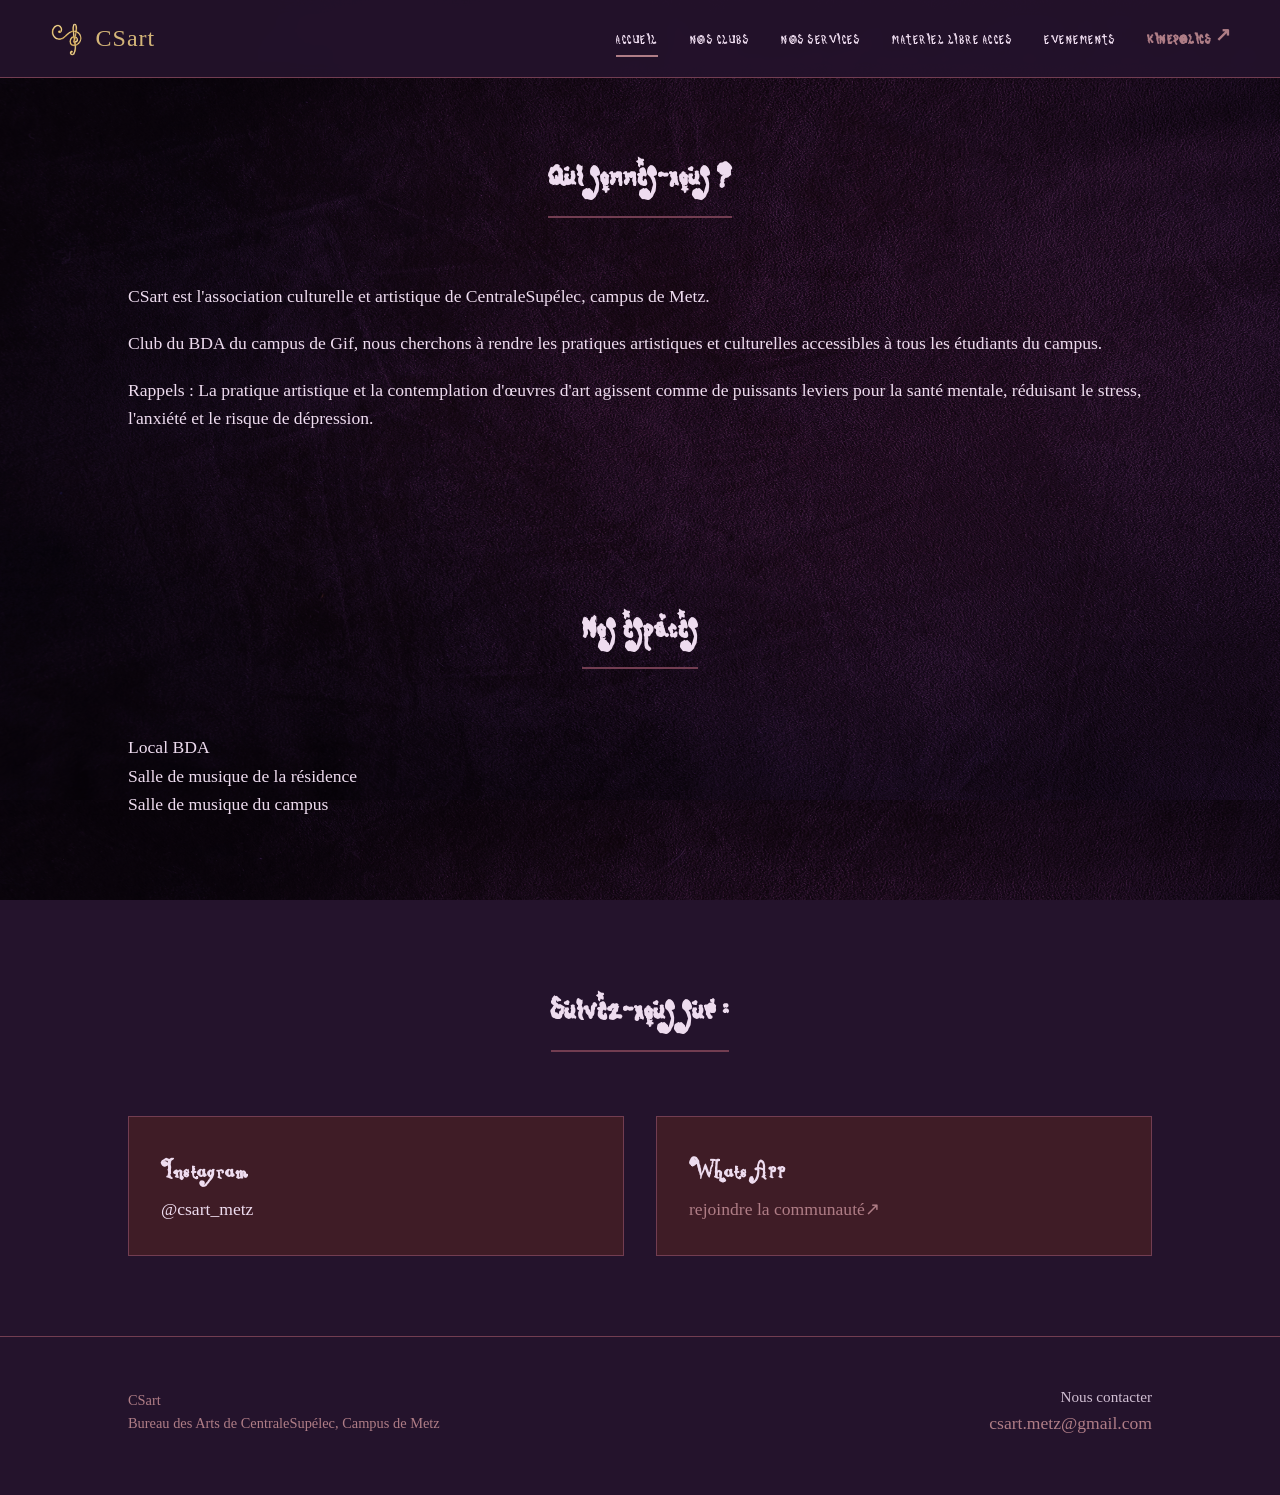
==== index.html @ eec6e402 "Refactor footer and update styles across multiple pages" ====
<!DOCTYPE html>
<html lang="fr">
<head>
  <meta charset="UTF-8">
  <meta name="viewport" content="width=device-width, initial-scale=1.0">
  <title>Accueil | CSart</title>
  <link rel="icon" type="image/png" href="images/circle_logo.png">
  <link rel="stylesheet" href="style.css">
  <link rel="preconnect" href="https://fonts.googleapis.com">
  <link rel="preconnect" href="https://fonts.gstatic.com" crossorigin>
  <link href="https://fonts.googleapis.com/css2?family=Almendra:ital,wght@0,400;0,700;1,400&family=Cinzel+Decorative:wght@400;700;900&family=Cormorant+Garamond:ital,wght@0,400;0,600;1,400&display=swap" rel="stylesheet">
</head>
<body>

  <!-- Canvas Étoiles Célestes -->
  <!-- <canvas id="star-canvas"></canvas> -->

  <!-- Navigation -->
  <header class="navbar">
    <div class="logo">
        <img src="images/logo.png" alt="Logo BDA" class="logo-img">
        <p class="logo-title">CSart</p>
    </div>
    <nav>
      <ul class="nav-links">
      <ul class="nav-links">
        <li><a href="index.html" class="active">Accueil</a></li>
        <li><a href="clubs.html">Nos clubs</a></li>
        <li><a href="services.html">Nos Services</a></li>
        <li><a href="materiel.html">Materiel Libre Acces</a></li>
        <li><a href="evenements.html">evenements</a></li>
        <li><a href="https://kinepolics.pages.dev" target="_blank" class="kinepolics-link">Kinepolics ↗</a></li>
      </ul>
    </nav>
    </nav>
  </header>

  <main>


    <!-- Présentation détaillée de l'association -->
    <section class="about-section">
        <div class="section-header">
            <h2>Qui sommes-nous ?</h2>
        </div>
        <div class="about-text">
            <p>CSart est l'association culturelle et artistique de CentraleSupélec, campus de Metz.</p>
            <p>Club du BDA du campus de Gif, nous cherchons à rendre les pratiques artistiques et culturelles accessibles à tous les étudiants du campus.</p>
            <p>Rappels : La pratique artistique et la contemplation d'œuvres d'art agissent comme de puissants leviers pour la santé mentale, réduisant le stress, l'anxiété et le risque de dépression.</p>
        </div>
      </div>
    </section>

    <section class="spaces-section">
      <div class="section-header">
        <h2>Nos espaces</h2>
      </div>
      <div class="spaces">
        <p> Local BDA</p>
        <p> Salle de musique de la résidence</p>
        <p> Salle de musique du campus</p>
      </div>
    </section>

    <section class="contact-section">
      <div class="section-header">
        <h2>Suivez-nous sur :</h2>
      </div>
      <div class="contact-grid">
        <article class="contact-card">
          <h3>Instagram</h3>
          <p>@csart_metz</p>
        </article>
        <article class="contact-card">
          <h3>WhatsApp</h3>
            <a href="https://chat.whatsapp.com/DS7VI4jq2wjBoUbw5WdCIS">rejoindre la communauté↗</a>
        </article>
      </div>
    </section>

  </main>

    <footer class="footer">
    <div class="footer-content">
        <div class="footer-brand">
            <p>CSart</p>
            <p>Bureau des Arts de CentraleSupélec, Campus de Metz</p>
        </div>
        <div class="footer-links">
            <span>Nous contacter</span>
            <a href="mailto:csart.metz@gmail.com" class="email">csart.metz@gmail.com</a>
        </div>
    </div>
    </footer>

  <script src="app.js"></script>
</body>
</html>
---- style.css ----
/* ==========================================================================
   STRICT PALETTE (COULEURS EXCLUSIVES DE LA PHOTO PROPOSÉE) :
   #24132C : Black List (Fond sombre nocturne)
   #3F1C26 : Enchantress (Prune / Bordeaux très sombre pour cartes)
   #723D51 : Bewitching (Prune moyen pour bordures & accents)
   #AF7D86 : Celine (Vieux rose pour textes secondaires & lignes)
   #EEDCEF : Faded Fuchsia (Rose clair / lavande pour textes & étoiles)
   #59438D : Harvest Night (Violet profond pour badges & effets)
   ========================================================================== */

:root {
  --bg-dark: #24132C;
  --bg-card: #3F1C26;
  --accent-plum: #723D51;
  --accent-rose: #AF7D86;
  --text-light: #EEDCEF;
  --accent-indigo: #59438D;
  --accent-gold: #d4b578;

  --font-title: 'Pretty', serif;
  --font-subtitle: 'Nemo', serif;
  --font-body: 'IM Fell English', Georgia, serif;
}

* {
  box-sizing: border-box;
  margin: 0;
  padding: 0;
}

/* ------------------------------------------------------------------------
   CURSEUR PERSONNALISÉ ACCENT-ROSE (#AF7D86)
   ------------------------------------------------------------------------ */

/* Curseur principal par défaut */
body, html {
  cursor: url("data:image/svg+xml,%3Csvg xmlns='http://www.w3.org/2000/svg' width='24' height='24' viewBox='0 0 24 24' fill='%23AF7D86'%3E%3Cpath d='M4.5 3.5L18 12l-6.5 2-2 6.5z' stroke='%2324132C' stroke-width='1'/%3E%3C/svg%3E") 0 0, auto;
}

/* Main de pointeur rose au survol */
a, button, input, select, .btn, .filter-btn, .modal-close, .eq-card {
  cursor: url("data:image/svg+xml,%3Csvg xmlns='http://www.w3.org/2000/svg' width='24' height='24' viewBox='0 0 24 24' fill='%23AF7D86'%3E%3Cpath d='M9 11.24V7.5a1.5 1.5 0 0 1 3 0v3.74c.22-.15.48-.24.76-.24 1.11 0 1.5.89 1.5 2v.26c.22-.15.48-.26.76-.26 1.11 0 1.5.89 1.5 2V16.5c0 3.04-2.46 5.5-5.52 5.5H10.5C7.46 22 5 19.54 5 16.5v-3.8c0-.6.4-1.1 1-1.2.65-.11 1.25.26 1.45.87l1.55 4.63V11.24z' stroke='%2324132C' stroke-width='0.8'/%3E%3C/svg%3E") 6 0, pointer !important;
}

html {
  scroll-behavior: smooth;
}

body {
  background-color: var(--bg-dark);
  background-image: 
    radial-gradient(circle at 50% 20%, rgba(114, 61, 81, 0.3) 30%, rgba(36, 19, 44, 0.3) 60%),
    url('images/velvet.jpg');
  background-repeat: repeat;
  background-size: 1600px 800px; /* Évite un grain trop gros */
  background-attachment: fixed;
  background-blend-mode: soft-light;
  color: var(--text-light);
  font-family: var(--font-body);
  font-size: 1.1rem;
  line-height: 1.6;
  position: relative;
  overflow-x: hidden;
}


/* 1. Déclaration de votre police locale .ttf */
@font-face {
  font-family: 'Nemo';
  src: url('./fonts/Nemo.ttf') format('truetype');
  font-weight: normal;
  font-style: normal;
}

@font-face {
  font-family: 'Angelica';
  src: url('./fonts/angelica.ttf') format('truetype');
  font-weight: normal;
  font-style: normal;
}

@font-face {
  font-family: 'Pretty';
  src: url('./fonts/poti.ttf') format('truetype');
  font-weight: normal;
  font-style: normal;
}

/* Taille logo dans bordure en-tête */
.logo {
  display: flex;
  align-items: center;
  gap: 0.6rem;
  font-size: 1.8rem;
}

.logo-img {
  height: 38px; /* Ajustez cette valeur si vous souhaitez un logo plus grand ou plus petit */
  width: auto;
  object-fit: contain;
  vertical-align: middle;
}

.logo-title {
  font-family: var(--font-body); /* ou 'Cinzel Decorative', 'Grenze Gotisch', sans-serif, etc. */
  color: var(--accent-gold);      /* ou #AF7D86, #EEDCEF, #FFC0CB, etc. */
  font-size: 1.5rem;   /* Taille du texte */
  letter-spacing: 1px; /* Espacement des lettres */
}

/* Canvas Arrière-plan */
#star-canvas {
  position: fixed;
  top: 0;
  left: 0;
  width: 100vw;
  height: 100vh;
  pointer-events: none;
  z-index: 0;
}

/* Typographie Gothique */
h1, h2 {
  font-family: var(--font-title);
  color: var(--text-light);
  letter-spacing: 1px;
  font-weight: 700;
}

h3, h4 {
  font-family: var(--font-subtitle);
  color: var(--text-light);
  letter-spacing: 2px;
  font-weight: 700;
}

h1 { font-size: 3.8rem; line-height: 1.1; }
h2 { font-size: 2.8rem; margin-bottom: 0.5rem; text-align: center; }
h3 { font-size: 1.8rem; }

a {
  color: var(--text-light);
  text-decoration: none;
  transition: all 0.3s ease;
}

/* Barre de Navigation */
.navbar {
  position: fixed;
  top: 0;
  width: 100%;
  display: flex;
  justify-content: space-between;
  align-items: center;
  padding: 1.2rem 3rem;
  background-color: rgba(36, 19, 44, 0.92);
  border-bottom: 1px solid var(--accent-plum);
  backdrop-filter: blur(8px);
  z-index: 100;
}

.logo {
  font-family: var(--font-title);
  font-size: 2rem;
  color: var(--text-light);
}

.logo span {
  color: var(--accent-rose);
}

.cross-icon {
  font-size: 1.5rem;
  margin-right: 0.3rem;
  color: var(--accent-rose);
}

.nav-links {
  display: flex;
  list-style: none;
  gap: 2rem;
}

.nav-links a {
  font-family: var(--font-title);
  font-size: 1.2rem;
  text-transform: uppercase;
  letter-spacing: 1.5px;
  padding: 0.3rem 0;
  border-bottom: 2px solid transparent;
}

.nav-links a:hover,
.nav-links a.active {
  border-bottom: 2px solid var(--accent-rose);
  color: var(--text-light);
}

.kinepolics-link {
  color: var(--accent-rose) !important;
  font-weight: bold;
}

/* Sections Globales */
main {
  position: relative;
  z-index: 1;
  padding-top: 5rem;
}

section {
  padding: 5rem 10%;
}

/* Remplacez h2 par votre balise (h1, p, span, etc.) */
section h2 {
  display: inline-block; /* ou width: fit-content; */
  border-bottom: 2px solid rgba(114, 61, 81, 1);
}

.section-header {
  text-align: center;
  margin-bottom: 3.5rem;
}

.section-header p {
  color: var(--accent-rose);
  font-style: italic;
}

.gothic-divider {
  color: var(--accent-plum);
  font-size: 1.4rem;
  margin-top: 0.5rem;
}

.gothic-badge {
  display: inline-block;
  background-color: var(--accent-indigo);
  color: var(--text-light);
  font-family: var(--font-title);
  font-size: 0.9rem;
  padding: 0.3rem 1rem;
  border: 1px solid var(--accent-rose);
  letter-spacing: 2px;
  margin-bottom: 1rem;
}

/* Buttons */
.btn {
  display: inline-block;
  font-family: var(--font-title);
  font-size: 1.2rem;
  padding: 0.8rem 1.8rem;
  border: 1px solid var(--accent-rose);
  background-color: var(--bg-card);
  color: var(--text-light);
  cursor: pointer;
  transition: all 0.3s ease;
  text-align: center;
}

.btn-primary {
  background-color: var(--accent-plum);
  border-color: var(--accent-rose);
}

.btn-primary:hover {
  background-color: var(--accent-indigo);
  border-color: var(--text-light);
  transform: translateY(-2px);
}

.btn-secondary {
  background-color: transparent;
}

.btn-secondary:hover {
  background-color: var(--accent-plum);
}

.btn-sm {
  padding: 0.4rem 1rem;
  font-size: 1rem;
}

.full-width {
  width: 100%;
}

/* Hero Section */
.hero-section {
  display: grid;
  grid-template-columns: 1fr 1fr;
  gap: 3rem;
  align-items: center;
  min-height: 85vh;
}

.hero-content .subtitle {
  margin: 1.5rem 0 2rem 0;
  font-size: 1.3rem;
  color: var(--accent-rose);
}

.hero-actions {
  display: flex;
  gap: 1.5rem;
}

.hero-gallery {
  display: grid;
  grid-template-columns: repeat(2, 1fr);
  gap: 1rem;
}

.gallery-card {
  position: relative;
  border: 1px solid var(--accent-plum);
  background: var(--bg-card);
  overflow: hidden;
}

.gallery-card.featured {
  grid-column: span 2;
}

.gallery-card img {
  width: 100%;
  height: 220px;
  object-fit: cover;
  opacity: 0.75;
  filter: grayscale(40%) contrast(110%);
  transition: all 0.5s ease;
}

.gallery-card:hover img {
  opacity: 0.95;
  filter: grayscale(0%);
  transform: scale(1.03);
}

.card-caption {
  position: absolute;
  bottom: 0;
  left: 0;
  width: 100%;
  padding: 0.5rem 1rem;
  background: rgba(36, 19, 44, 0.85);
  font-family: var(--font-title);
  border-top: 1px solid var(--accent-plum);
}

/* About Section */
/* Organisation en 2 colonnes : Galerie à gauche, Texte à droite */
.about-section {
  padding: 4rem 10%;
}

.about-grid {
  display: grid;
  grid-template-columns: 1fr 1fr; /* Deux colonnes d'égale largeur */
  gap: 3rem;
  align-items: center;
}

/* Style de la partie texte (à droite) */
.about-text h2 {
  text-align: left; /* Alignement du titre à gauche dans sa colonne */
  font-family: var(--font-title);
  font-size: 2.4rem;
  color: var(--text-light);
  margin-bottom: 1.5rem;
}

.about-text p {
  margin-bottom: 1.2rem;
  font-size: 1.1rem;
  line-height: 1.6;
}


/* Services Grid */
.contact-grid {
  display: grid;
  grid-template-columns: repeat(auto-fit, minmax(240px, 1fr));
  gap: 2rem;
}

.contact-card {
  background-color: var(--bg-card);
  border: 1px solid var(--accent-plum);
  padding: 2rem;
  transition: transform 0.3s ease, border-color 0.3s ease;
}

.contact-card:hover {
  transform: translateY(-5px);
  border-color: var(--accent-rose);
}

.card-icon {
  font-size: 2rem;
  color: var(--accent-rose);
  margin-bottom: 1rem;
}

/* Style par défaut du lien */
.contact-card a {
  color: var(--accent-rose); /* Nuance de rose (remplaçable par votre variable, ex: var(--rose)) */
  text-decoration: none;
  font-weight: 500;
  transition: color 0.2s ease;
}

/* Surlignage (souligné) au survol */
.contact-card a:hover {
  text-decoration: underline;
  text-underline-offset: 4px; /* Décolle légèrement la ligne du texte */
}

/* Events Section */
.events-list {
  display: flex;
  flex-direction: column;
  gap: 1.5rem;
}

.event-item {
  display: flex;
  align-items: center;
  background-color: var(--bg-card);
  border: 1px solid var(--accent-plum);
  padding: 1.5rem;
  gap: 2rem;
}

.event-date {
  display: flex;
  flex-direction: column;
  align-items: center;
  justify-content: center;
  background-color: var(--accent-plum);
  border: 1px solid var(--accent-rose);
  width: fit-content ;
  padding-inline: 5px;
  height: 70px;
  flex-shrink: 0;
}

.event-date .frequency {
  font-family: var(--font-title);
  font-size: 1.8rem;
  line-height: 1;
}


.event-details {
  flex-grow: 1;
}

.event-tag {
  font-size: 0.8rem;
  text-transform: uppercase;
  color: var(--accent-rose);
  letter-spacing: 1px;
}

/* Kinepolics Banner */
.kinepolics-banner {
  background-color: var(--bg-card);
  text-align: center;
  padding: 4rem 10%;
}

.banner-border {
  border: 2px dashed var(--accent-rose);
  padding: 3rem;
}

.banner-border p {
  max-width: 650px;
  margin: 1.5rem auto;
  color: var(--accent-rose);
}



.equipment-grid {
  display: grid;
  grid-template-columns: repeat(auto-fill, minmax(280px, 1fr));
  gap: 2rem;
}

.eq-card {
  background-color: var(--bg-card);
  border: 1px solid var(--accent-plum);
  padding: 1.5rem;
  display: flex;
  flex-direction: column;
  justify-content: space-between;
}

.eq-status {
  font-size: 0.8rem;
  text-transform: uppercase;
  margin-bottom: 0.8rem;
  font-weight: bold;
}

.status-available { color: var(--text-light); }
.status-busy { color: var(--accent-rose); }

.eq-card p {
  font-size: 0.95rem;
  margin: 0.8rem 0 1.5rem 0;
}

/* Footer */
.footer {
  background-color: var(--bg-dark);
  border-top: 1px solid var(--accent-plum);
  padding: 3rem 10% 1.5rem 10%;
  position: relative;
  z-index: 1;
}

.footer-content {
  display: flex;
  justify-content: space-between;
  align-items: center;
  margin-bottom: 2rem;
}

.footer-brand {
  font-family: var(--font-title);
  font-size: 1.5rem;
}

.footer-brand p {
  font-family: var(--font-body);
  font-size: 0.9rem;
  color: var(--accent-rose);
}

/* Alignement en colonne pour créer le saut de ligne */
.footer-links {
  display: flex;
  flex-direction: column; /* Force le saut de ligne */
  align-items: flex-end;   /* Aligne à droite (changez en flex-start si vous préférez à gauche) */
  gap: 0.01rem;
}

.footer-links span {
  color: var(--text-light);
  opacity: 0.85;
  font-size: 0.95rem;
}

/* Style de l'adresse email et préparation de l'animation */
.footer-links a.email {
  color: var(--accent-rose);
  text-decoration: none; /* Désactive le soulignement HTML natif */
  position: relative;
  padding-bottom: 2px;
  transition: color 0.3s ease;
}

/* Ligne de souslignage animée (cachée par défaut) */
.footer-links a.email::after {
  content: '';
  position: absolute;
  width: 100%;
  height: 2px;
  bottom: 0;
  left: 0;
  background-color: var(--accent-rose);
  transform: scaleX(0);
  transform-origin: bottom right;
  transition: transform 0.3s ease-in-out, background-color 0.3s ease;
}

/* Animation au survol */
.footer-links a.email:hover {
  color: var(--text-light);
}

.footer-links a.email:hover::after {
  transform: scaleX(1);
  transform-origin: bottom left;
  background-color: var(--text-light);
}

.footer-bottom {
  text-align: center;
  font-size: 0.85rem;
  color: var(--accent-rose);
  border-top: 1px solid rgba(114, 61, 81, 0.3);
  padding-top: 1rem;
}

/* Modale */
.modal {
  display: none;
  position: fixed;
  top: 0;
  left: 0;
  width: 100vw;
  height: 100vh;
  background-color: rgba(36, 19, 44, 0.9);
  z-index: 1000;
  justify-content: center;
  align-items: center;
}

.modal-content {
  background-color: var(--bg-card);
  border: 1px solid var(--accent-rose);
  padding: 2.5rem;
  width: 90%;
  max-width: 480px;
  position: relative;
}

.modal-close {
  position: absolute;
  top: 1rem;
  right: 1.5rem;
  font-size: 2rem;
  color: var(--accent-rose);
  cursor: pointer;
}

.form-group {
  margin-bottom: 1.2rem;
  margin-top: 1rem;
}

.form-group label {
  display: block;
  font-family: var(--font-title);
  margin-bottom: 0.3rem;
}

.form-group input {
  width: 100%;
  padding: 0.8rem;
  background-color: var(--bg-dark);
  border: 1px solid var(--accent-plum);
  color: var(--text-light);
  font-family: var(--font-body);
}

.form-group input:focus {
  outline: none;
  border-color: var(--accent-rose);
}

/* Responsive */
@media (max-width: 850px) {
  .hero-section {
    grid-template-columns: 1fr;
    text-align: center;
  }
  .hero-actions {
    justify-content: center;
  }
  .about-grid {
    grid-template-columns: 1fr;
  }
  .navbar {
    padding: 1rem;
  }
  .nav-links {
    gap: 0.8rem;
  }
}
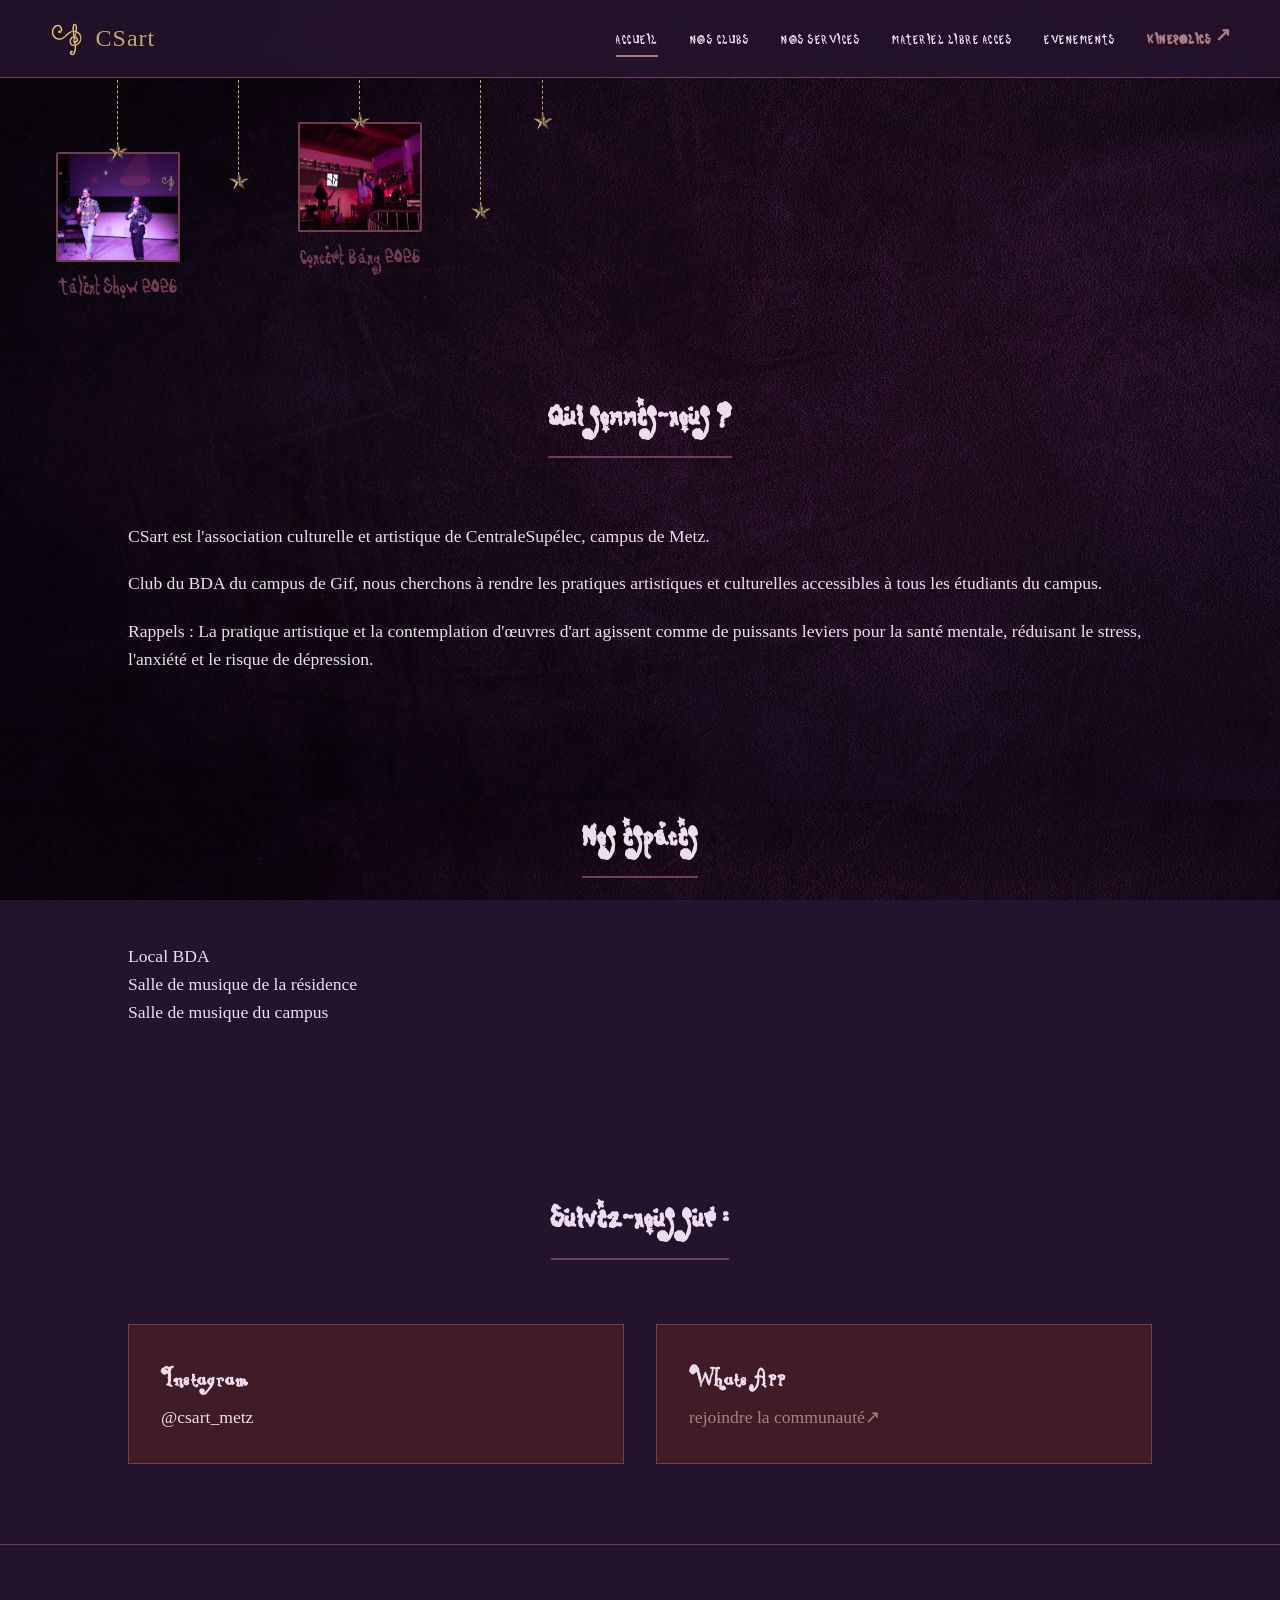
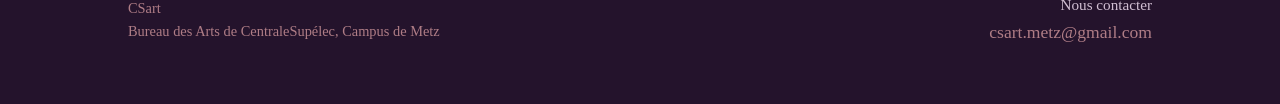
==== commit bd66df23: "Add photo gallery functionality with album support" ====
--- a/index.html
+++ b/index.html
@@ -11,9 +11,6 @@
   <link href="https://fonts.googleapis.com/css2?family=Almendra:ital,wght@0,400;0,700;1,400&family=Cinzel+Decorative:wght@400;700;900&family=Cormorant+Garamond:ital,wght@0,400;0,600;1,400&display=swap" rel="stylesheet">
 </head>
 <body>
-
-  <!-- Canvas Étoiles Célestes -->
-  <!-- <canvas id="star-canvas"></canvas> -->
 
   <!-- Navigation -->
   <header class="navbar">
@@ -36,6 +33,52 @@
   </header>
 
   <main>
+
+    <!-- Section Guirlande Photo -->
+    <section class="photo-garland-section">
+    <div class="garland-container">
+        
+        <!-- Album 1 -->
+        <div class="garland-item album-item height-md" data-album="album1">
+        <div class="garland-line"></div>
+        <img src="./images/star.png" alt="Étoile" class="garland-star">
+        <div class="photo-frame">
+            <img src="galerie-photo/talent-show-2026/78.jpg" alt="Talent Show 2026">
+            <p class="album-title">Talent Show 2026</p>
+        </div>
+        </div>
+
+        <!-- Tiret décoratif (Étoile seule) -->
+        <div class="garland-item deco-item height-lg">
+        <div class="garland-line"></div>
+        <img src="images/star.png" alt="Étoile" class="garland-star">
+        </div>
+
+        <!-- Album 2 -->
+        <div class="garland-item album-item height-sm" data-album="album2">
+        <div class="garland-line"></div>
+        <img src="images/star.png" alt="Étoile" class="garland-star">
+        <div class="photo-frame">
+            <img src="galerie-photo/concert-bang-2026/1.jpg" alt="concert bang 2026">
+            <p class="album-title">Concert Bang 2026</p>
+        </div>
+        </div>
+
+        <!-- Tiret décoratif (Étoile seule) -->
+        <div class="garland-item deco-item height-xl">
+        <div class="garland-line"></div>
+        <img src="images/star.png" alt="Étoile" class="garland-star">
+        </div>
+
+
+        <!-- Tiret décoratif (Étoile seule) -->
+        <div class="garland-item deco-item height-sm">
+        <div class="garland-line"></div>
+        <img src="images/star.png" alt="Étoile" class="garland-star">
+        </div>
+
+    </div>
+    </section>
 
 
     <!-- Présentation détaillée de l'association -->
@@ -93,6 +136,27 @@
     </div>
     </footer>
 
+    <div class="gallery-modal" id="gallery-modal">
+        <div class="gallery-modal-content">
+            <span class="gallery-modal-close" id="gallery-modal-close">&times;</span>
+            <h3 id="gallery-modal-title">Titre de l'album</h3>
+            
+            <div class="lightbox-viewer">
+            <button class="lightbox-btn" id="lightbox-prev">❮</button>
+            <div class="lightbox-image-container">
+                <img id="lightbox-current-img" src="" alt="Photo d'album">
+            </div>
+            <button class="lightbox-btn" id="lightbox-next">❯</button>
+            </div>
+
+            <div class="lightbox-footer">
+            <span class="lightbox-counter" id="lightbox-counter">1 / 1</span>
+            <div class="lightbox-thumbnails" id="lightbox-thumbnails"></div>
+            </div>
+        </div>
+    </div>
+
   <script src="app.js"></script>
+  <script src="photos.js"></script>
 </body>
 </html>
--- a/style.css
+++ b/style.css
@@ -15,7 +15,7 @@
   --accent-rose: #AF7D86;
   --text-light: #EEDCEF;
   --accent-indigo: #59438D;
-  --accent-gold: #d4b578;
+  --accent-gold: #c0a671;
 
   --font-title: 'Pretty', serif;
   --font-subtitle: 'Nemo', serif;
@@ -288,6 +288,252 @@
   width: 100%;
 }
 
+/* ------------------------------------------------------------------------
+   SECTION GUIRLANDE PHOTO
+   ------------------------------------------------------------------------ */
+.photo-garland-section {
+  width: 100%;
+  padding: 0 0 0.5rem 0;
+  overflow: hidden;
+}
+
+/* Conteneur à défilement horizontal */
+.garland-container {
+  display: flex;
+  align-items: flex-start;
+  gap: 2.5rem;
+  padding: 0 3rem 1.5rem 3rem;
+  overflow-x: auto;
+  scroll-behavior: smooth;
+  scrollbar-width: thin;
+  scrollbar-color: var(--accent-rose) transparent;
+}
+
+.garland-container::-webkit-scrollbar {
+  height: 6px;
+}
+
+.garland-container::-webkit-scrollbar-thumb {
+  background-color: var(--accent-rose);
+  border-radius: 10px;
+}
+
+/* Éléments de la guirlande */
+.garland-item {
+  display: flex;
+  flex-direction: column;
+  align-items: center;
+  flex-shrink: 0;
+  position: relative;
+}
+
+/* Tiret vertical doré */
+.garland-line {
+  width: 2px;
+  border-left: 1px dashed var(--accent-gold);
+}
+
+/* Variances de longueurs de tirets */
+.height-sm .garland-line { height: 35px; }
+.height-md .garland-line { height: 65px; }
+.height-lg .garland-line { height: 95px; }
+.height-xl .garland-line { height: 125px; }
+
+/* Étoile d'accroche */
+.garland-star {
+  width: 22px;
+  height: 22px;
+  object-fit: contain;
+  margin-top: -5px;
+  margin-bottom: -18px;
+  z-index: 2;
+}
+
+/* Cadre photo album accroché */
+.album-item {
+  cursor: pointer;
+  transition: transform 0.3s ease;
+}
+
+.album-item:hover {
+  transform: translateY(4px) rotate(-1deg);
+}
+
+.photo-frame {
+  background-color: transparent;
+  padding: 8px 8px 12px 8px;
+  border-radius: 4px;
+  text-align: center;
+  width: 140px;
+}
+
+.photo-frame img {
+  width: 100%;
+  height: 110px;
+  border: 2px solid var(--accent-plum);
+  object-fit: cover;
+  border-radius: 2px;
+  display: block;
+}
+
+/* Titre flottant sous la photo */
+.album-title {
+  font-family: var(--font-title);
+  font-size: 2rem;
+  color: var(--accent-plum);
+  margin-top: 8px;
+  white-space: normal;
+  line-height: 1.2;
+}
+
+/* ------------------------------------------------------------------------
+   POPUP MODALE DE L'ALBUM PHOTO
+   ------------------------------------------------------------------------ */
+.gallery-modal {
+  display: none;
+  position: fixed;
+  top: 0;
+  left: 0;
+  width: 100vw;
+  height: 100vh;
+  background-color: rgba(20, 10, 25, 0.92);
+  backdrop-filter: blur(6px);
+  z-index: 10000;
+  justify-content: center;
+  align-items: center;
+}
+/* ------------------------------------------------------------------------
+   VISIONNEUSE LIGHTBOX (AJUSTEMENT DES PHOTOS & FLÈCHES)
+   ------------------------------------------------------------------------ */
+
+/* Conteneur principal de la popup */
+.gallery-modal-content {
+  display: flex;
+  flex-direction: column;
+  align-items: center;
+  max-width: 900px;
+  width: 90%;
+  max-height: 90vh;
+  padding: 1.5rem 2rem;
+  overflow: hidden;
+}
+
+/* Zone centrale avec les flèches sur les côtés */
+.lightbox-viewer {
+  display: flex;
+  align-items: center;
+  justify-content: space-between;
+  width: 100%;
+  gap: 1rem;
+  margin: 1rem 0;
+  position: relative;
+}
+
+/* Conteneur de l'image principale */
+.lightbox-image-container {
+  flex-grow: 1;
+  display: flex;
+  justify-content: center;
+  align-items: center;
+  max-height: 55vh; /* Empêche l'image de sortir de l'écran */
+  width: 100%;
+  overflow: hidden;
+}
+
+.lightbox-image-container img {
+  max-width: 100%;
+  max-height: 55vh;
+  object-fit: contain; /* Redimensionne proprement la photo sans la déformer */
+  border-radius: 8px;
+  border: 1px solid var(--accent-gold);
+  box-shadow: 0 4px 20px rgba(0, 0, 0, 0.6);
+  transition: opacity 0.2s ease;
+}
+
+/* Boutons Flèches Suivant / Précédent (sans fond ni cercles) */
+.lightbox-btn {
+  background: transparent;
+  border: none;
+  color: var(--accent-gold);
+  font-size: 2.4rem; /* Flèche plus grande et bien visible */
+  cursor: pointer;
+  display: flex;
+  align-items: center;
+  justify-content: center;
+  transition: transform 0.3s ease, color 0.3s ease;
+  flex-shrink: 0;
+  user-select: none;
+  box-shadow: none;
+  padding: 0 0.5rem;
+}
+
+.lightbox-btn:hover {
+  background: transparent;
+  color: var(--text-light); /* Change de couleur au survol */
+  transform: scale(1.25);   /* Effet d'agrandissement fluide */
+  box-shadow: none;
+}
+
+/* Bouton Croix de fermeture */
+.gallery-modal-close {
+  position: absolute;
+  top: 1rem;
+  right: 1.5rem;
+  font-size: 2.2rem;
+  color: var(--accent-rose);
+  cursor: pointer;
+  transition: color 0.3s ease;
+}
+
+.gallery-modal-close:hover {
+  color: var(--accent-gold);
+}
+
+/* Pied de page : Compteur & Miniatures */
+.lightbox-footer {
+  display: flex;
+  flex-direction: column;
+  align-items: center;
+  gap: 0.6rem;
+  width: 100%;
+}
+
+.lightbox-counter {
+  font-family: var(--font-title);
+  color: var(--accent-rose);
+  font-size: 1.1rem;
+  letter-spacing: 1px;
+}
+
+/* Bandeau horizontal de miniatures défilables */
+.lightbox-thumbnails {
+  display: flex;
+  gap: 0.5rem;
+  overflow-x: auto;
+  max-width: 100%;
+  padding: 0.4rem 0.2rem;
+  scrollbar-width: thin;
+  scrollbar-color: var(--accent-rose) transparent;
+}
+
+.lightbox-thumbnails img {
+  width: 52px;
+  height: 52px;
+  object-fit: cover;
+  border-radius: 4px;
+  opacity: 0.4;
+  cursor: pointer;
+  border: 1px solid transparent;
+  transition: all 0.2s ease;
+}
+
+.lightbox-thumbnails img.active,
+.lightbox-thumbnails img:hover {
+  opacity: 1;
+  border-color: var(--accent-gold);
+  transform: scale(1.08);
+}
+
 /* Hero Section */
 .hero-section {
   display: grid;
@@ -354,7 +600,7 @@
 /* About Section */
 /* Organisation en 2 colonnes : Galerie à gauche, Texte à droite */
 .about-section {
-  padding: 4rem 10%;
+  padding: 2rem 10%;
 }
 
 .about-grid {
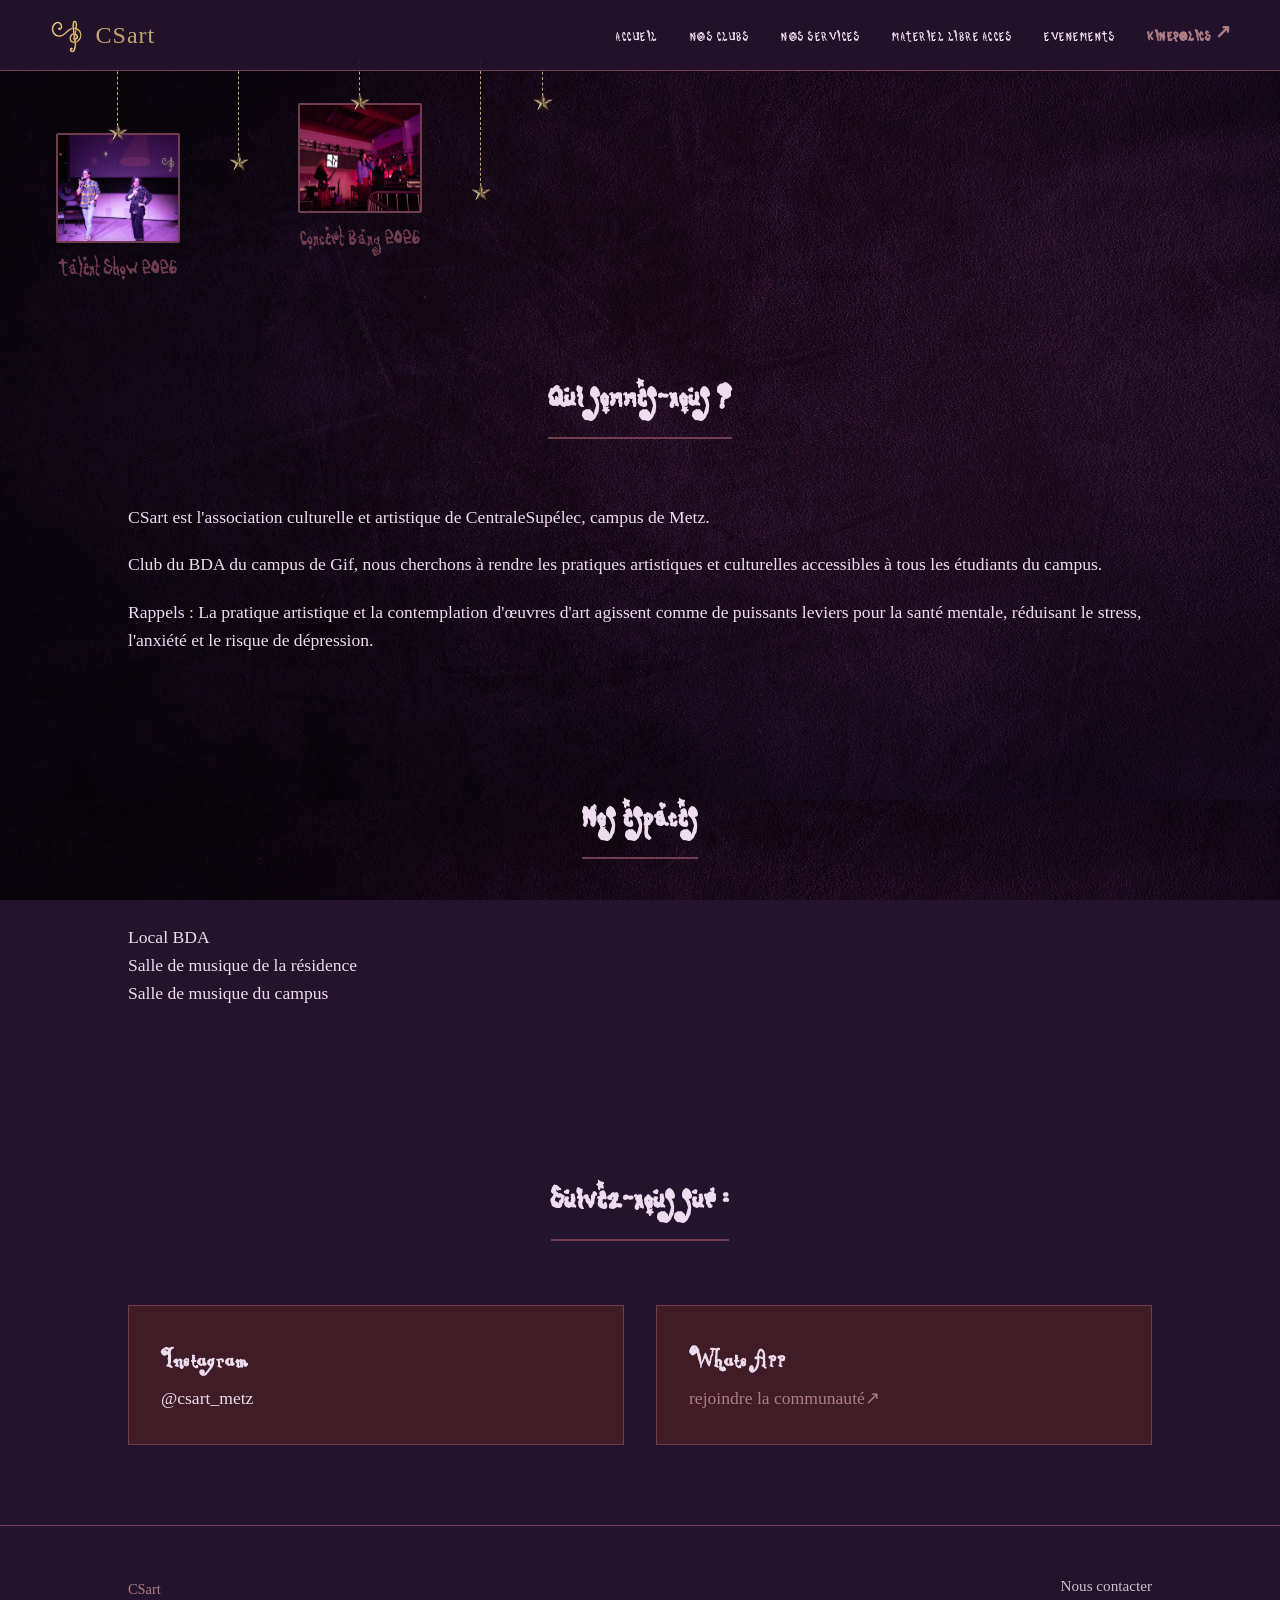
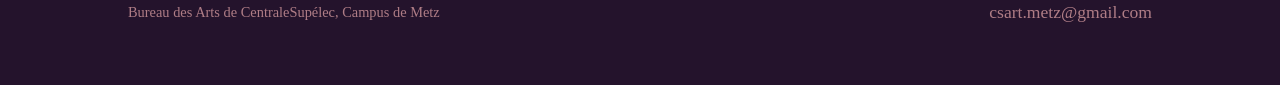
==== commit d0217d16: "Implement mobile burger menu and responsive navigation styles" ====
--- a/index.html
+++ b/index.html
@@ -12,25 +12,31 @@
 </head>
 <body>
 
-  <!-- Navigation -->
-  <header class="navbar">
-    <div class="logo">
-        <img src="images/logo.png" alt="Logo BDA" class="logo-img">
-        <p class="logo-title">CSart</p>
-    </div>
-    <nav>
-      <ul class="nav-links">
-      <ul class="nav-links">
-        <li><a href="index.html" class="active">Accueil</a></li>
-        <li><a href="clubs.html">Nos clubs</a></li>
-        <li><a href="services.html">Nos Services</a></li>
-        <li><a href="materiel.html">Materiel Libre Acces</a></li>
-        <li><a href="evenements.html">evenements</a></li>
-        <li><a href="https://kinepolics.pages.dev" target="_blank" class="kinepolics-link">Kinepolics ↗</a></li>
-      </ul>
-    </nav>
-    </nav>
-  </header>
+<header class="navbar">
+  <div class="logo">
+    <img src="images/logo.png" alt="Logo BDA" class="logo-img">
+    <p class="logo-title">CSart</p>
+  </div>
+
+  <!-- Bouton Burger Mobile -->
+  <button class="burger-menu" id="burger-menu" aria-label="Menu de navigation">
+    <span class="bar"></span>
+    <span class="bar"></span>
+    <span class="bar"></span>
+  </button>
+
+  <!-- Tiroir de Navigation -->
+  <nav class="nav-container" id="nav-container">
+    <ul class="nav-links">
+      <li><a href="index.html">Accueil</a></li>
+      <li><a href="clubs.html">Nos clubs</a></li>
+      <li><a href="services.html">Nos Services</a></li>
+      <li><a href="materiel.html">Materiel Libre Acces</a></li>
+      <li><a href="evenements.html">evenements</a></li>
+      <li><a href="https://kinepolics.pages.dev" target="_blank" class="kinepolics-link">Kinepolics ↗</a></li>
+    </ul>
+  </nav>
+</header>
 
   <main>
 
--- a/style.css
+++ b/style.css
@@ -143,20 +143,99 @@
   text-decoration: none;
   transition: all 0.3s ease;
 }
-
-/* Barre de Navigation */
+/* ==========================================================================
+   MENU BURGER & RESPONSIVE MOBILE
+   ========================================================================== */
 .navbar {
   position: fixed;
   top: 0;
+  left: 0;
   width: 100%;
   display: flex;
   justify-content: space-between;
   align-items: center;
-  padding: 1.2rem 3rem;
-  background-color: rgba(36, 19, 44, 0.92);
+  padding: 1rem 3rem;
+  background-color: rgba(36, 19, 44, 0.94);
   border-bottom: 1px solid var(--accent-plum);
-  backdrop-filter: blur(8px);
-  z-index: 100;
+  z-index: 1000;
+}
+
+/* Bouton burger masqué par défaut sur ordinateur */
+.burger-menu {
+  display: none;
+  background: transparent;
+  border: none;
+  cursor: pointer;
+  flex-direction: column;
+  gap: 5px;
+  padding: 0.5rem;
+  z-index: 1001;
+}
+
+.burger-menu .bar {
+  width: 26px;
+  height: 2px;
+  background-color: var(--accent-rose);
+  border-radius: 2px;
+  transition: all 0.3s ease;
+}
+
+/* Animation des barres en croix (X) lors de l'ouverture */
+.burger-menu.active .bar:nth-child(1) {
+  transform: translateY(7px) rotate(45deg);
+}
+
+.burger-menu.active .bar:nth-child(2) {
+  opacity: 0;
+}
+
+.burger-menu.active .bar:nth-child(3) {
+  transform: translateY(-7px) rotate(-45deg);
+}
+
+/* Styles appliqués uniquement sur écrans téléphones et tablettes */
+@media (max-width: 850px) {
+  .navbar {
+    padding: 0.8rem 1.5rem;
+  }
+
+  .burger-menu {
+    display: flex; /* Affiche le bouton burger uniquement sur petit écran */
+  }
+
+  /* Panneau latéral coulissant */
+  .nav-container {
+    position: fixed;
+    top: 0;
+    right: -100%; /* Masqué hors écran à droite par défaut */
+    width: 75%;
+    max-width: 280px;
+    height: 100vh;
+    background-color: rgba(36, 19, 44, 0.98);
+    border-left: 1px solid var(--accent-plum);
+    box-shadow: -10px 0 25px rgba(0, 0, 0, 0.8);
+    padding: 6rem 2rem 2rem 2rem;
+    transition: right 0.4s cubic-bezier(0.4, 0, 0.2, 1);
+    z-index: 1000;
+  }
+
+  /* Classe ajoutée par JS pour faire glisser le menu sur l'écran */
+  .nav-container.open {
+    right: 0;
+  }
+
+  .nav-links {
+    flex-direction: column;
+    align-items: flex-start;
+    gap: 1.6rem;
+  }
+
+  .nav-links a {
+    font-size: 1.2rem;
+    display: block;
+    width: 100%;
+    padding: 0.4rem 0;
+  }
 }
 
 .logo {
@@ -294,6 +373,7 @@
 .photo-garland-section {
   width: 100%;
   padding: 0 0 0.5rem 0;
+  margin-top: -1.2rem;
   overflow: hidden;
 }
 
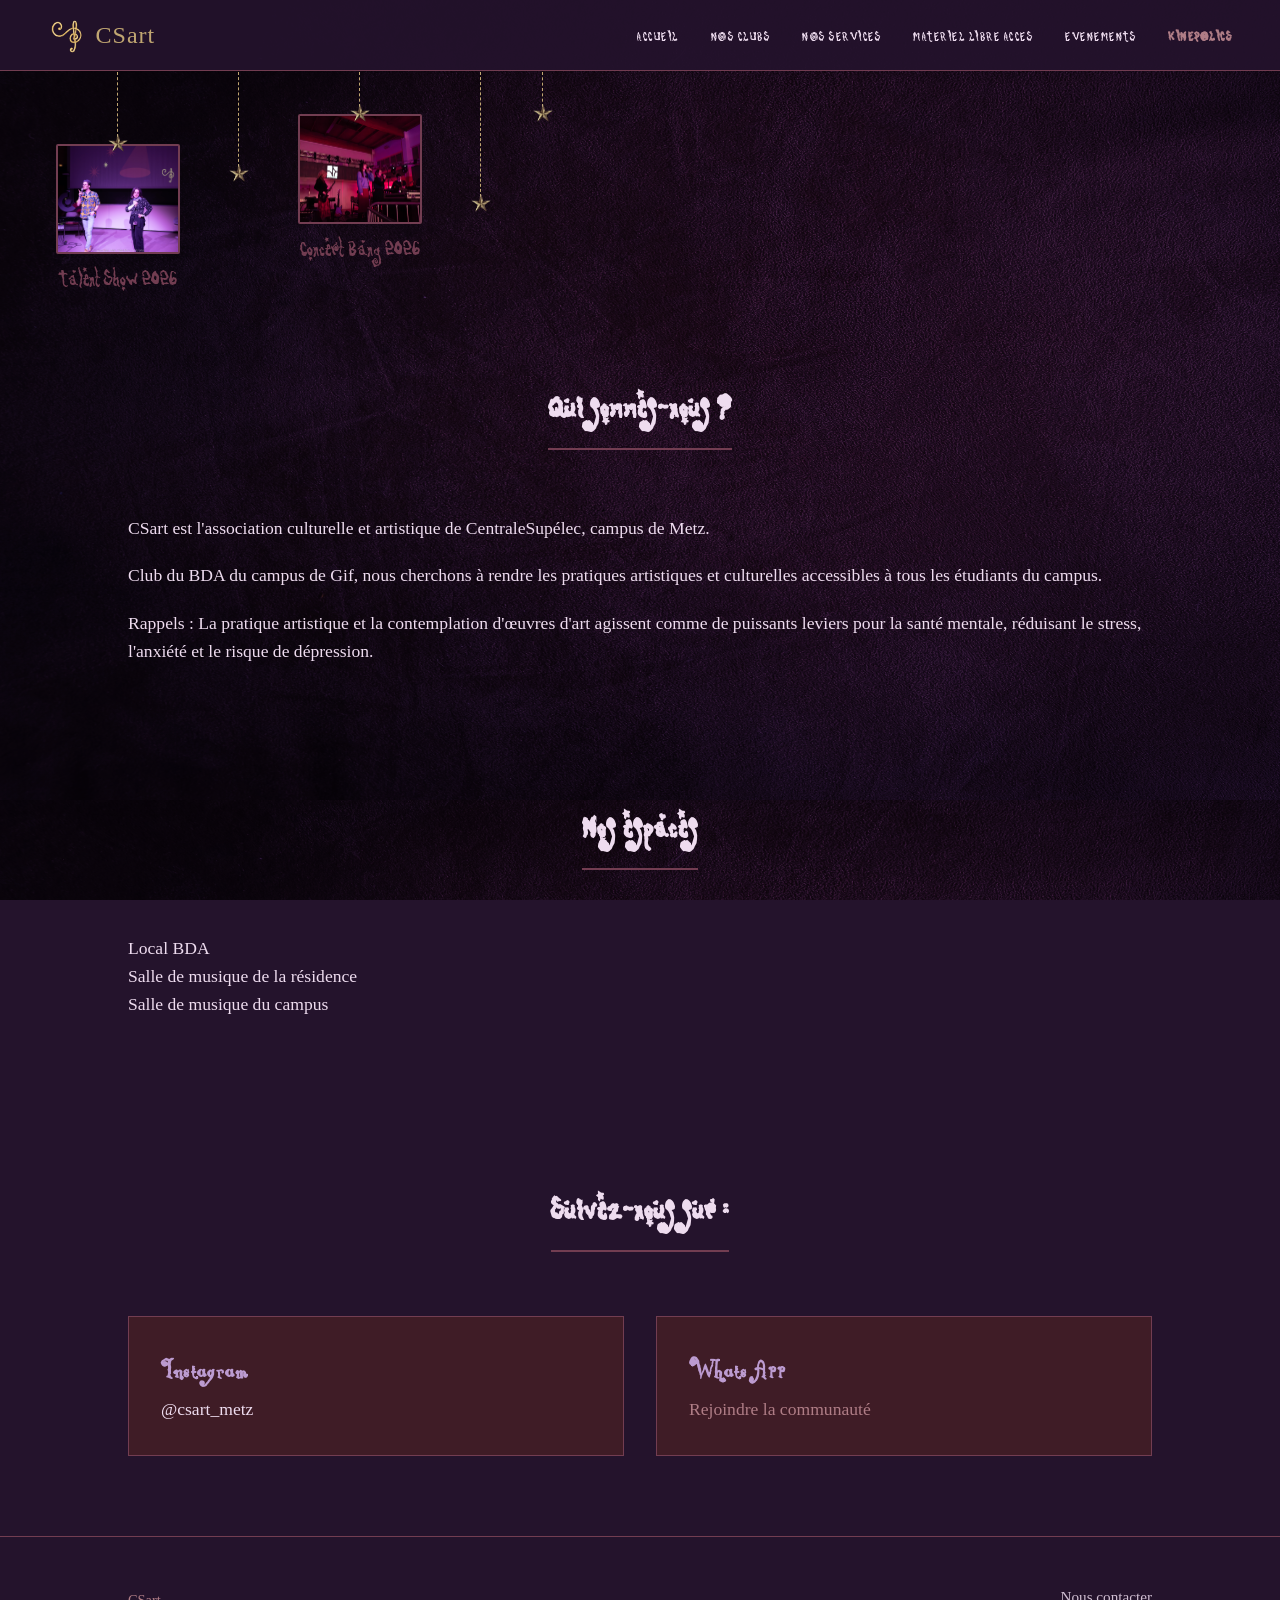
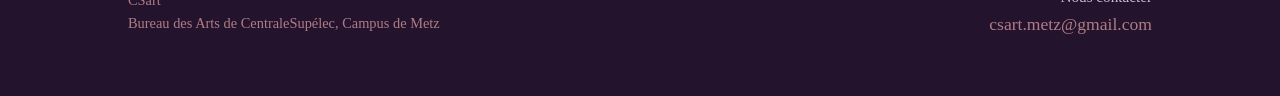
==== commit dcde6568: "Implement responsive navigation with burger menu and update styles across multiple pages" ====
--- a/index.html
+++ b/index.html
@@ -33,7 +33,7 @@
       <li><a href="services.html">Nos Services</a></li>
       <li><a href="materiel.html">Materiel Libre Acces</a></li>
       <li><a href="evenements.html">evenements</a></li>
-      <li><a href="https://kinepolics.pages.dev" target="_blank" class="kinepolics-link">Kinepolics ↗</a></li>
+      <li><a href="https://kinepolics.pages.dev" target="_blank" class="kinepolics-link">Kinepolics</a></li>
     </ul>
   </nav>
 </header>
@@ -122,7 +122,7 @@
         </article>
         <article class="contact-card">
           <h3>WhatsApp</h3>
-            <a href="https://chat.whatsapp.com/DS7VI4jq2wjBoUbw5WdCIS">rejoindre la communauté↗</a>
+            <a href="https://chat.whatsapp.com/DS7VI4jq2wjBoUbw5WdCIS">Rejoindre la communauté</a>
         </article>
       </div>
     </section>
--- a/style.css
+++ b/style.css
@@ -14,6 +14,7 @@
   --accent-plum: #723D51;
   --accent-rose: #AF7D86;
   --text-light: #EEDCEF;
+  --text-accent: #bc9bd0;
   --accent-indigo: #59438D;
   --accent-gold: #c0a671;
 
@@ -129,7 +130,7 @@
 
 h3, h4 {
   font-family: var(--font-subtitle);
-  color: var(--text-light);
+  color: var(--text-accent);
   letter-spacing: 2px;
   font-weight: 700;
 }
@@ -172,6 +173,7 @@
   z-index: 1001;
 }
 
+
 .burger-menu .bar {
   width: 26px;
   height: 2px;
@@ -180,6 +182,7 @@
   transition: all 0.3s ease;
 }
 
+
 /* Animation des barres en croix (X) lors de l'ouverture */
 .burger-menu.active .bar:nth-child(1) {
   transform: translateY(7px) rotate(45deg);
@@ -206,15 +209,15 @@
   /* Panneau latéral coulissant */
   .nav-container {
     position: fixed;
-    top: 0;
+    top: 10px;
     right: -100%; /* Masqué hors écran à droite par défaut */
-    width: 75%;
+    width: max-content;
     max-width: 280px;
-    height: 100vh;
+    height: fit-content;
     background-color: rgba(36, 19, 44, 0.98);
-    border-left: 1px solid var(--accent-plum);
+    border: 1px solid var(--accent-plum);
     box-shadow: -10px 0 25px rgba(0, 0, 0, 0.8);
-    padding: 6rem 2rem 2rem 2rem;
+    padding: 3rem 2rem 2rem 2rem;
     transition: right 0.4s cubic-bezier(0.4, 0, 0.2, 1);
     z-index: 1000;
   }
@@ -227,7 +230,7 @@
   .nav-links {
     flex-direction: column;
     align-items: flex-start;
-    gap: 1.6rem;
+    gap: 0.5rem;
   }
 
   .nav-links a {
@@ -373,7 +376,7 @@
 .photo-garland-section {
   width: 100%;
   padding: 0 0 0.5rem 0;
-  margin-top: -1.2rem;
+  margin-top: -0.5rem;
   overflow: hidden;
 }
 
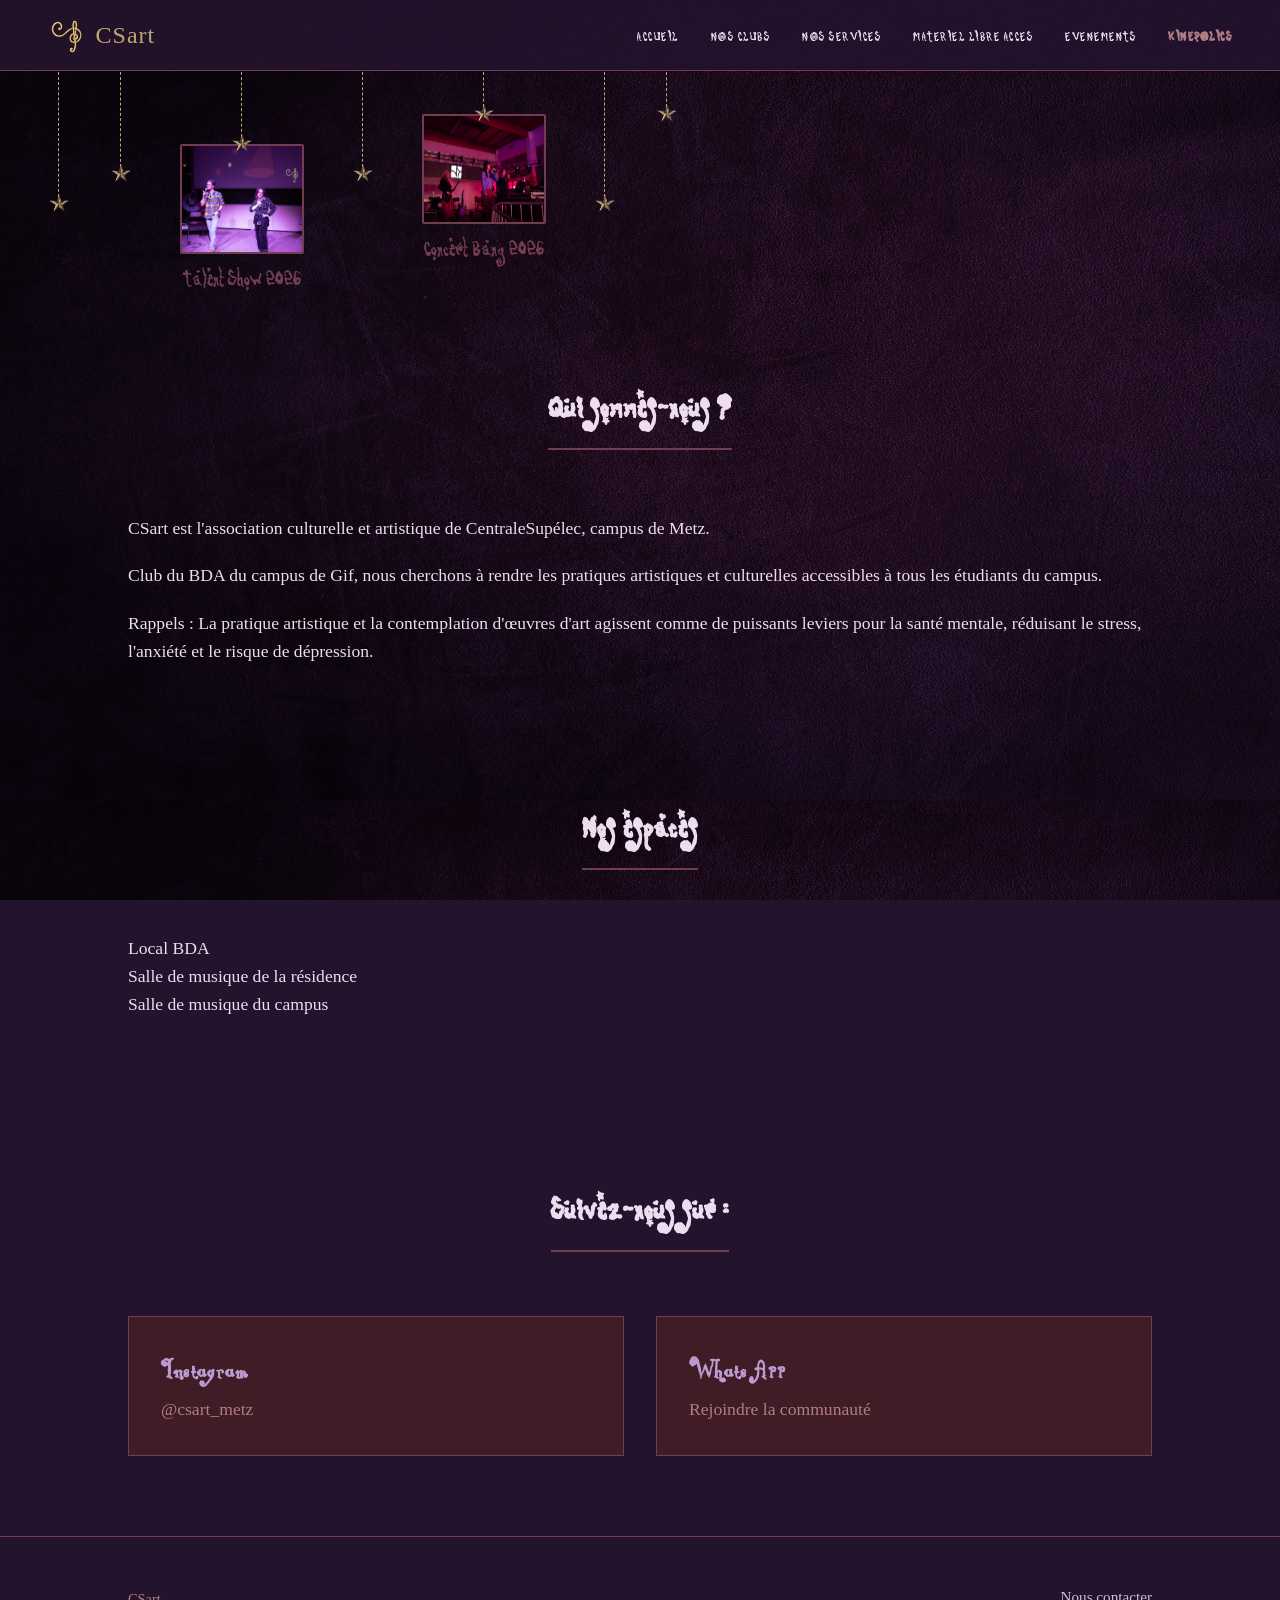
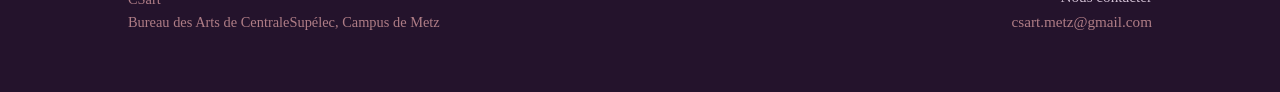
==== commit d51ac0c5: "Update service offerings and enhance design elements; add new decorative items and adjust styles" ====
--- a/index.html
+++ b/index.html
@@ -43,6 +43,18 @@
     <!-- Section Guirlande Photo -->
     <section class="photo-garland-section">
     <div class="garland-container">
+
+        <!-- Tiret décoratif (Étoile seule) -->
+        <div class="garland-item deco-item height-xl">
+        <div class="garland-line"></div>
+        <img src="images/star.png" alt="Étoile" class="garland-star">
+        </div>
+
+        <!-- Tiret décoratif (Étoile seule) -->
+        <div class="garland-item deco-item height-lg">
+        <div class="garland-line"></div>
+        <img src="images/star.png" alt="Étoile" class="garland-star">
+        </div>
         
         <!-- Album 1 -->
         <div class="garland-item album-item height-md" data-album="album1">
@@ -118,11 +130,11 @@
       <div class="contact-grid">
         <article class="contact-card">
           <h3>Instagram</h3>
-          <p>@csart_metz</p>
+          <a href="https://www.instagram.com/csart_metz?obrf=ZDFleTl5ZTBxM2Ro">@csart_metz</a>
         </article>
         <article class="contact-card">
           <h3>WhatsApp</h3>
-            <a href="https://chat.whatsapp.com/DS7VI4jq2wjBoUbw5WdCIS">Rejoindre la communauté</a>
+          <a href="https://chat.whatsapp.com/DS7VI4jq2wjBoUbw5WdCIS">Rejoindre la communauté</a>
         </article>
       </div>
     </section>
--- a/style.css
+++ b/style.css
@@ -889,6 +889,7 @@
 /* Style de l'adresse email et préparation de l'animation */
 .footer-links a.email {
   color: var(--accent-rose);
+  font-size: 0.95rem;
   text-decoration: none; /* Désactive le soulignement HTML natif */
   position: relative;
   padding-bottom: 2px;
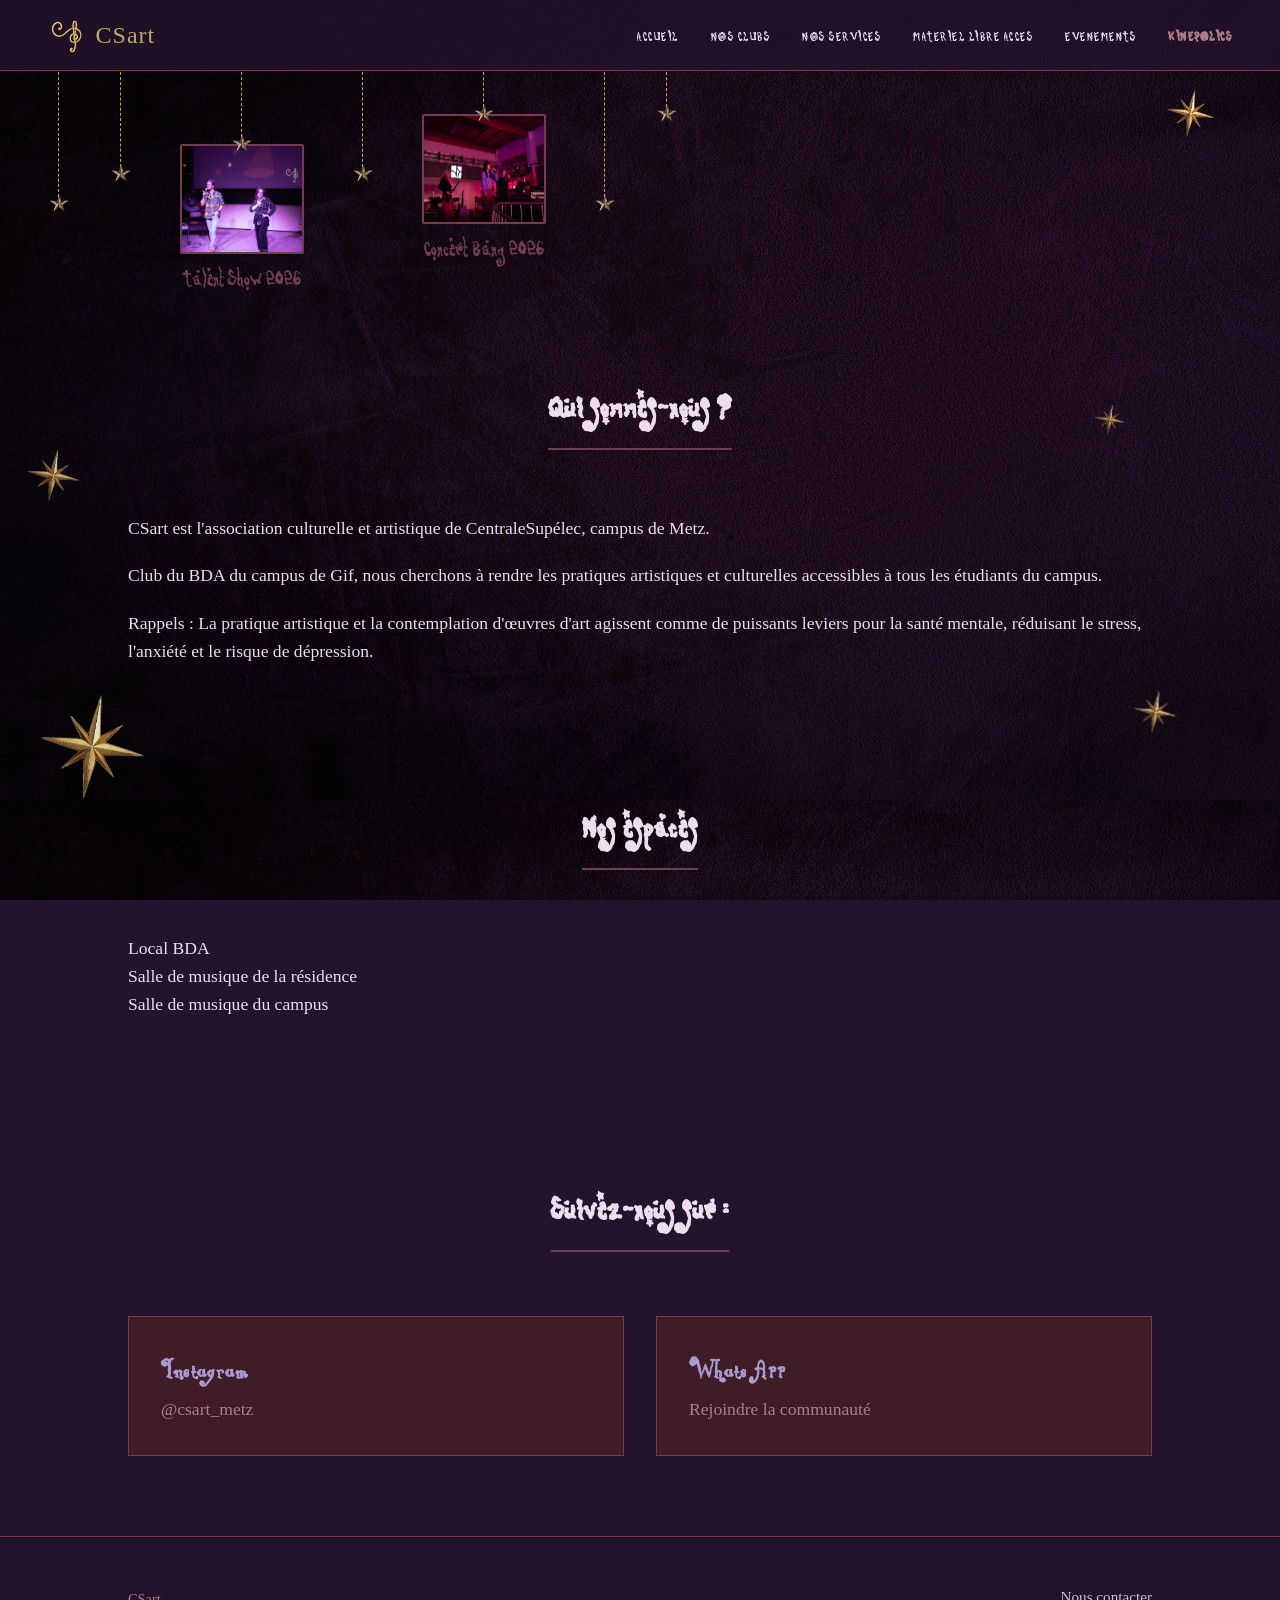
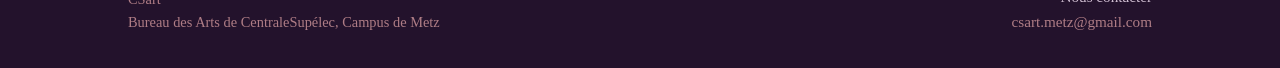
==== commit 8c5defa6: "added: golden elements animated when scrolling; broken: cloud transition when switching pages" ====
--- a/index.html
+++ b/index.html
@@ -11,6 +11,11 @@
   <link href="https://fonts.googleapis.com/css2?family=Almendra:ital,wght@0,400;0,700;1,400&family=Cinzel+Decorative:wght@400;700;900&family=Cormorant+Garamond:ital,wght@0,400;0,600;1,400&display=swap" rel="stylesheet">
 </head>
 <body>
+
+  <!-- Overlay de transition de page -->
+<div id="page-transition-overlay" class="page-transition-overlay">
+  <img src="images/golden-cloud.png" class="transition-cloud" alt="Nuage Doré">
+</div>
 
 <header class="navbar">
   <div class="logo">
@@ -98,6 +103,13 @@
     </div>
     </section>
 
+    <!-- Exemple d'éléments décoratifs -->
+  <img src="images/golden-star.png" class="fixed-element rotate-on-scroll" id="fixed-star-0" alt="Étoile 0">
+  <img src="images/golden-star.png" class="fixed-element rotate-reverse" id="fixed-star-1" alt="Étoile 1">
+  <img src="images/golden-star.png" class="fixed-element rotate-on-scroll" id="fixed-star-2" alt="Étoile 2">
+  <img src="images/golden-star.png" class="fixed-element rotate-reverse" id="fixed-star-3" alt="Étoile 3">
+  <img src="images/golden-star.png" class="fixed-element rotate-on-scroll" id="fixed-star-4" alt="Étoile 4">
+
 
     <!-- Présentation détaillée de l'association -->
     <section class="about-section">
@@ -176,5 +188,6 @@
 
   <script src="app.js"></script>
   <script src="photos.js"></script>
+  <script src="decoration.js"></script>
 </body>
 </html>
--- a/style.css
+++ b/style.css
@@ -14,7 +14,7 @@
   --accent-plum: #723D51;
   --accent-rose: #AF7D86;
   --text-light: #EEDCEF;
-  --text-accent: #bc9bd0;
+  --text-accent: #a89bd0;
   --accent-indigo: #59438D;
   --accent-gold: #c0a671;
 
@@ -55,7 +55,7 @@
   background-repeat: repeat;
   background-size: 1600px 800px; /* Évite un grain trop gros */
   background-attachment: fixed;
-  background-blend-mode: soft-light;
+  background-blend-mode: overlay;
   color: var(--text-light);
   font-family: var(--font-body);
   font-size: 1.1rem;
@@ -109,17 +109,6 @@
   letter-spacing: 1px; /* Espacement des lettres */
 }
 
-/* Canvas Arrière-plan */
-#star-canvas {
-  position: fixed;
-  top: 0;
-  left: 0;
-  width: 100vw;
-  height: 100vh;
-  pointer-events: none;
-  z-index: 0;
-}
-
 /* Typographie Gothique */
 h1, h2 {
   font-family: var(--font-title);
@@ -144,6 +133,68 @@
   text-decoration: none;
   transition: all 0.3s ease;
 }
+
+/* ==========================================================================
+   OVERLAY DE TRANSITION DE PAGE (NUAGE DORÉ)
+   ========================================================================== */
+
+.page-transition-overlay {
+  position: fixed;
+  top: 0;
+  left: 0;
+  width: 100vw;
+  height: 100vh;
+  background-color: rgba(36, 19, 44, 0.65);
+  backdrop-filter: blur(12px);
+  -webkit-backdrop-filter: blur(12px);
+  z-index: 10000;
+  display: flex;
+  align-items: center;
+  justify-content: center;
+  pointer-events: none; /* Ne gêne jamais l'interaction utilisateur */
+  opacity: 0;
+  visibility: hidden;
+  transition: opacity 0.3s ease, visibility 0.3s ease;
+}
+
+/* Déclanché uniquement au clic sur un lien */
+.page-transition-overlay.active {
+  opacity: 1 !important;
+  visibility: visible !important;
+  pointer-events: auto !important;
+}
+
+.transition-cloud {
+  position: absolute;
+  top: 50%;
+  left: -250px;
+  width: 220px;
+  transform: translateY(-50%);
+  filter: drop-shadow(0 0 15px rgba(212, 175, 55, 0.6));
+}
+
+.page-transition-overlay.active .transition-cloud {
+  animation: cloudFlyThrough 0.8s cubic-bezier(0.4, 0, 0.2, 1) forwards;
+}
+
+@keyframes cloudFlyThrough {
+  0% {
+    left: -250px;
+    opacity: 0;
+  }
+  20% {
+    opacity: 1;
+  }
+  80% {
+    opacity: 1;
+  }
+  100% {
+    left: calc(100vw + 50px);
+    opacity: 0;
+  }
+}
+
+
 /* ==========================================================================
    MENU BURGER & RESPONSIVE MOBILE
    ========================================================================== */
@@ -156,7 +207,7 @@
   justify-content: space-between;
   align-items: center;
   padding: 1rem 3rem;
-  background-color: rgba(36, 19, 44, 0.94);
+  background-color: rgba(36, 19, 44, 0.85);
   border-bottom: 1px solid var(--accent-plum);
   z-index: 1000;
 }
@@ -310,64 +361,60 @@
   font-style: italic;
 }
 
-.gothic-divider {
-  color: var(--accent-plum);
-  font-size: 1.4rem;
-  margin-top: 0.5rem;
-}
-
-.gothic-badge {
-  display: inline-block;
-  background-color: var(--accent-indigo);
-  color: var(--text-light);
-  font-family: var(--font-title);
-  font-size: 0.9rem;
-  padding: 0.3rem 1rem;
-  border: 1px solid var(--accent-rose);
-  letter-spacing: 2px;
-  margin-bottom: 1rem;
-}
-
-/* Buttons */
-.btn {
-  display: inline-block;
-  font-family: var(--font-title);
-  font-size: 1.2rem;
-  padding: 0.8rem 1.8rem;
-  border: 1px solid var(--accent-rose);
-  background-color: var(--bg-card);
-  color: var(--text-light);
-  cursor: pointer;
-  transition: all 0.3s ease;
-  text-align: center;
-}
-
-.btn-primary {
-  background-color: var(--accent-plum);
-  border-color: var(--accent-rose);
-}
-
-.btn-primary:hover {
-  background-color: var(--accent-indigo);
-  border-color: var(--text-light);
-  transform: translateY(-2px);
-}
-
-.btn-secondary {
-  background-color: transparent;
-}
-
-.btn-secondary:hover {
-  background-color: var(--accent-plum);
-}
-
-.btn-sm {
-  padding: 0.4rem 1rem;
-  font-size: 1rem;
-}
-
-.full-width {
-  width: 100%;
+
+/* ==========================================================================
+   ÉLÉMENTS FIXES (SOLEIL & ÉTOILES)
+   ========================================================================== */
+
+/* Style de base pour tous les éléments fixes */
+.fixed-element {
+  position: fixed;       /* Reste ancré à l'écran lors du défilement */
+  pointer-events: none;  /* Laisse passer les clics vers le contenu */
+  z-index: 1;            /* Arrière-plan décoratif */
+  will-change: transform;
+}
+
+/* ------------------------------------------------------------------------
+   POSITIONNEMENT & TAILLES INDIVIDUELLES
+   ------------------------------------------------------------------------ */
+
+/* moyenne Haut Droite */
+#fixed-star-0 {
+  top: 10%;
+  right: 5%;
+  width: 50px;
+}
+
+/* Étoile 1 : Grande - Bas Gauche */
+#fixed-star-1 {
+  bottom: 10%;
+  left: 3%;
+  width: 110px;
+  opacity: 0.9;
+}
+
+/* Étoile 2 : Moyenne - Haut Gauche */
+#fixed-star-2 {
+  top: 50%;
+  left: 2%;
+  width: 55px;
+  opacity: 0.8;
+}
+
+/* Étoile 3 : Petite - Bas Droite */
+#fixed-star-3 {
+  bottom: 18%;
+  right: 8%;
+  width: 45px;
+  opacity: 0.85;
+}
+
+/* Étoile 4 : Très petite / Accent - Centre Droite */
+#fixed-star-4 {
+  top: 45%;
+  right: 12%;
+  width: 32px;
+  opacity: 0.75;
 }
 
 /* ------------------------------------------------------------------------
@@ -822,7 +869,11 @@
 }
 
 .eq-card {
-  background-color: var(--bg-card);
+  /* background-color: var(--bg-card); */
+  background: url('images/iron-swirls.jpg') center/cover no-repeat;
+  background-blend-mode: soft-light; 
+  background-color: var(--bg-dark);
+
   border: 1px solid var(--accent-plum);
   padding: 1.5rem;
   display: flex;
@@ -830,15 +881,10 @@
   justify-content: space-between;
 }
 
-.eq-status {
-  font-size: 0.8rem;
-  text-transform: uppercase;
-  margin-bottom: 0.8rem;
-  font-weight: bold;
-}
-
-.status-available { color: var(--text-light); }
-.status-busy { color: var(--accent-rose); }
+.eq-card:hover {
+  transform: translateY(-5px);
+  border-color: var(--accent-rose);
+}
 
 .eq-card p {
   font-size: 0.95rem;
@@ -847,7 +893,7 @@
 
 /* Footer */
 .footer {
-  background-color: var(--bg-dark);
+  background-color: rgba(36, 19, 44, 0.98);
   border-top: 1px solid var(--accent-plum);
   padding: 3rem 10% 1.5rem 10%;
   position: relative;
@@ -858,7 +904,7 @@
   display: flex;
   justify-content: space-between;
   align-items: center;
-  margin-bottom: 2rem;
+  margin-bottom: 0.5rem;
 }
 
 .footer-brand {
@@ -929,62 +975,6 @@
   padding-top: 1rem;
 }
 
-/* Modale */
-.modal {
-  display: none;
-  position: fixed;
-  top: 0;
-  left: 0;
-  width: 100vw;
-  height: 100vh;
-  background-color: rgba(36, 19, 44, 0.9);
-  z-index: 1000;
-  justify-content: center;
-  align-items: center;
-}
-
-.modal-content {
-  background-color: var(--bg-card);
-  border: 1px solid var(--accent-rose);
-  padding: 2.5rem;
-  width: 90%;
-  max-width: 480px;
-  position: relative;
-}
-
-.modal-close {
-  position: absolute;
-  top: 1rem;
-  right: 1.5rem;
-  font-size: 2rem;
-  color: var(--accent-rose);
-  cursor: pointer;
-}
-
-.form-group {
-  margin-bottom: 1.2rem;
-  margin-top: 1rem;
-}
-
-.form-group label {
-  display: block;
-  font-family: var(--font-title);
-  margin-bottom: 0.3rem;
-}
-
-.form-group input {
-  width: 100%;
-  padding: 0.8rem;
-  background-color: var(--bg-dark);
-  border: 1px solid var(--accent-plum);
-  color: var(--text-light);
-  font-family: var(--font-body);
-}
-
-.form-group input:focus {
-  outline: none;
-  border-color: var(--accent-rose);
-}
 
 /* Responsive */
 @media (max-width: 850px) {
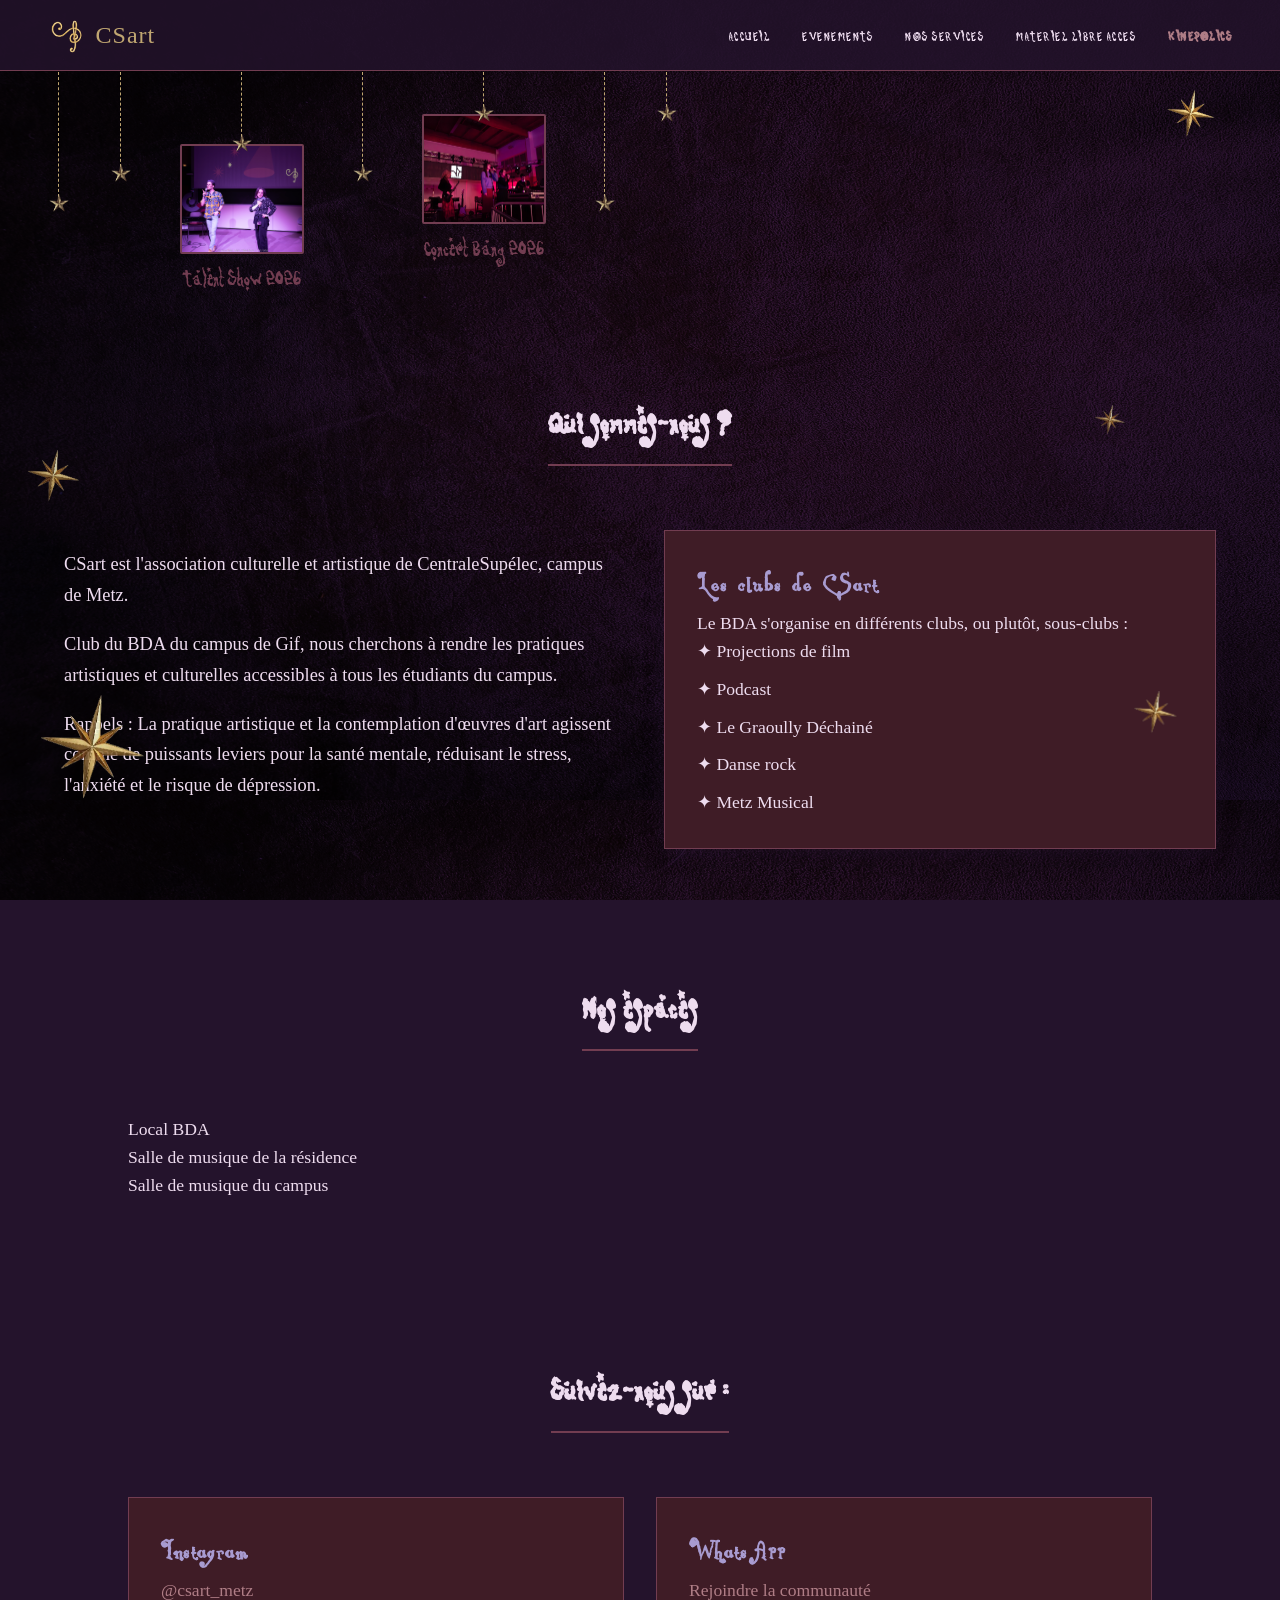
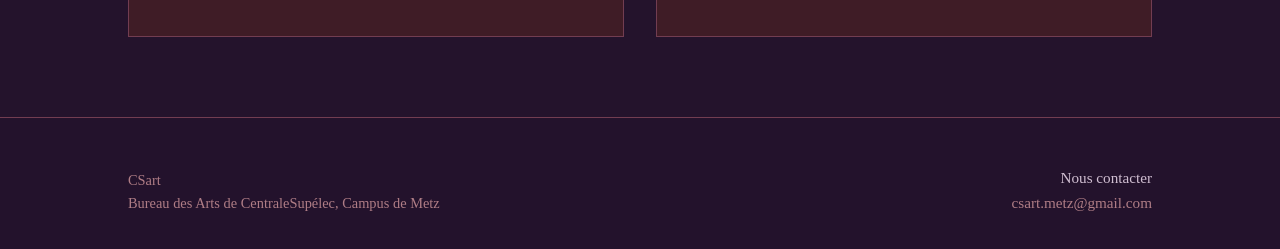
==== commit 471f39eb: "Update navigation links to point to 'evenements.html' and enhance event section with new event cards" ====
--- a/index.html
+++ b/index.html
@@ -4,7 +4,7 @@
   <meta charset="UTF-8">
   <meta name="viewport" content="width=device-width, initial-scale=1.0">
   <title>Accueil | CSart</title>
-  <link rel="icon" type="image/png" href="images/circle_logo.png">
+  <link rel="icon" type="image/png" href="images/logo.png">
   <link rel="stylesheet" href="style.css">
   <link rel="preconnect" href="https://fonts.googleapis.com">
   <link rel="preconnect" href="https://fonts.gstatic.com" crossorigin>
@@ -34,10 +34,9 @@
   <nav class="nav-container" id="nav-container">
     <ul class="nav-links">
       <li><a href="index.html">Accueil</a></li>
-      <li><a href="clubs.html">Nos clubs</a></li>
+      <li><a href="evenements.html">evenements</a></li>
       <li><a href="services.html">Nos Services</a></li>
       <li><a href="materiel.html">Materiel Libre Acces</a></li>
-      <li><a href="evenements.html">evenements</a></li>
       <li><a href="https://kinepolics.pages.dev" target="_blank" class="kinepolics-link">Kinepolics</a></li>
     </ul>
   </nav>
@@ -117,10 +116,24 @@
             <h2>Qui sommes-nous ?</h2>
         </div>
         <div class="about-text">
+          <div class="about-description">
+            <p> </p>
             <p>CSart est l'association culturelle et artistique de CentraleSupélec, campus de Metz.</p>
             <p>Club du BDA du campus de Gif, nous cherchons à rendre les pratiques artistiques et culturelles accessibles à tous les étudiants du campus.</p>
             <p>Rappels : La pratique artistique et la contemplation d'œuvres d'art agissent comme de puissants leviers pour la santé mentale, réduisant le stress, l'anxiété et le risque de dépression.</p>
-        </div>
+          </div>
+          <div class="clubs-grid">
+            <article class="clubs-card">
+              <h3>Les clubs de CSart :</h3>
+              <p> Le BDA s'organise en différents clubs, ou plutôt, sous-clubs : </p>
+              <ul>
+                <p>✦ Projections de film</p>
+                <p>✦ Podcast</p>
+                <p>✦ Le Graoully Déchainé</p>
+                <p>✦ Danse rock</p>
+                <p>✦ Metz Musical</p>
+            </article>
+          </div>
       </div>
     </section>
 
--- a/style.css
+++ b/style.css
@@ -170,7 +170,6 @@
   left: -250px;
   width: 220px;
   transform: translateY(-50%);
-  filter: drop-shadow(0 0 15px rgba(212, 175, 55, 0.6));
 }
 
 .page-transition-overlay.active .transition-cloud {
@@ -726,33 +725,88 @@
   font-family: var(--font-title);
   border-top: 1px solid var(--accent-plum);
 }
-
-/* About Section */
-/* Organisation en 2 colonnes : Galerie à gauche, Texte à droite */
+/* ==========================================================================
+   SECTION QUI SOMMES-NOUS / CLUBS (LAYOUT 2 COLONNES WHIMSIGOTH)
+   ========================================================================== */
+
 .about-section {
-  padding: 2rem 10%;
-}
-
-.about-grid {
+  max-width: 1200px;
+  margin: 0 auto;
+  padding: 3rem 1.5rem;
+}
+
+/* Grille principale sur 2 colonnes côte à côte */
+.about-text {
   display: grid;
-  grid-template-columns: 1fr 1fr; /* Deux colonnes d'égale largeur */
-  gap: 3rem;
-  align-items: center;
-}
-
-/* Style de la partie texte (à droite) */
-.about-text h2 {
-  text-align: left; /* Alignement du titre à gauche dans sa colonne */
-  font-family: var(--font-title);
-  font-size: 2.4rem;
+  grid-template-columns: 1fr 1fr; /* 2 colonnes de largeur égale */
+  gap: 3rem;                     /* Espace entre le texte et les clubs */
+  align-items: start;            /* Alignement en haut des deux colonnes */
+  margin-top: 2rem;
+}
+
+/* ------------------------------------------------------------------------
+   COLONNE 1 : PARAGRAPHES DE PRÉSENTATION (À GAUCHE)
+   ------------------------------------------------------------------------ */
+.about-description p {
+  font-family: var(--font-body);
+  font-size: 1.15rem;
   color: var(--text-light);
-  margin-bottom: 1.5rem;
-}
-
-.about-text p {
+  line-height: 1.65;
   margin-bottom: 1.2rem;
+}
+
+/* ------------------------------------------------------------------------
+   COLONNE 2 : CARTE DES CLUBS (À DROITE, STYLE ÉVÉNEMENT/MATÉRIEL)
+   ------------------------------------------------------------------------ */
+.clubs-card {
+  background: url('images/metal2.jpg') center/cover no-repeat;
+  background-blend-mode: multiply;
+  background-color: var(--bg-card); /* Fallback bordeaux/prune */
+  border: 1px solid var(--accent-plum);
+  padding: 2rem;
+  box-shadow: 0 4px 15px rgba(36, 19, 44, 0.5);
+  transition: transform 0.35s cubic-bezier(0.25, 1, 0.5, 1),
+              border-color 0.35s ease,
+}
+
+.clubs-card:hover {
+  transform: translateY(-5px);
+  border-color: var(--accent-rose);
+}
+
+/* Mise en forme de la liste des clubs */
+.clubs-card ul {
+  list-style: none;
+  padding: 0;
+  margin: 0;
+  display: flex;
+  flex-direction: column;
+  gap: 0.6rem;
+}
+
+.clubs-card ul p,
+.clubs-card ul li {
   font-size: 1.1rem;
-  line-height: 1.6;
+  color: var(--text-light);
+  margin: 0;
+  transition: color 0.3s ease, transform 0.3s ease;
+}
+
+/* Animation au survol d'un club */
+.clubs-card ul p:hover,
+.clubs-card ul li:hover {
+  color: var(--accent-gold);
+  transform: translateX(6px);
+}
+
+/* ------------------------------------------------------------------------
+   RESPONSIVE MOBILE
+   ------------------------------------------------------------------------ */
+@media (max-width: 850px) {
+  .about-text {
+    grid-template-columns: 1fr; /* Repasse sur 1 colonne sur écran mobile */
+    gap: 2rem;
+  }
 }
 
 
@@ -794,53 +848,50 @@
   text-decoration: underline;
   text-underline-offset: 4px; /* Décolle légèrement la ligne du texte */
 }
-
-/* Events Section */
-.events-list {
-  display: flex;
-  flex-direction: column;
-  gap: 1.5rem;
-}
-
-.event-item {
-  display: flex;
-  align-items: center;
+/* ==========================================================================
+   SECTION ÉVÉNEMENTS (CARTES STYLE MATÉRIEL EN LARGEUR PC)
+   ========================================================================== */
+
+.events-section {
+  max-width: 1200px; /* Largeur généreuse pour PC */
+  margin: 0 auto;
+  padding: 3rem 1.5rem;
+}
+
+/* Grille 2 colonnes sur PC / 1 colonne sur Mobile */
+.events-grid {
+  display: grid;
+  grid-template-columns: repeat(1, 1fr);
+  gap: 2rem;
+  margin-top: 2.5rem;
+}
+
+/* Style de carte dérivé de .eq-card avec texture */
+.event-card {
   background-color: var(--bg-card);
+  background-image: url('images/metal-swirls.jpg') center/cover no-repeat;
+  background-blend-mode: soft-light;
+
   border: 1px solid var(--accent-plum);
   padding: 1.5rem;
-  gap: 2rem;
-}
-
-.event-date {
   display: flex;
   flex-direction: column;
-  align-items: center;
-  justify-content: center;
-  background-color: var(--accent-plum);
-  border: 1px solid var(--accent-rose);
-  width: fit-content ;
-  padding-inline: 5px;
-  height: 70px;
-  flex-shrink: 0;
-}
-
-.event-date .frequency {
-  font-family: var(--font-title);
-  font-size: 1.8rem;
-  line-height: 1;
-}
-
-
-.event-details {
-  flex-grow: 1;
-}
-
-.event-tag {
-  font-size: 0.8rem;
-  text-transform: uppercase;
-  color: var(--accent-rose);
-  letter-spacing: 1px;
-}
+  justify-content: space-between;
+  transition: transform 0.35s cubic-bezier(0.25, 1, 0.5, 1),
+            border-color 0.35s ease,
+}
+
+.event-card p {
+  color: var(--text-light);
+}
+
+/*Élévation de la carte & bordure dorée */
+.event-card:hover {
+  transform: translateY(-5px);
+  border-color: var(--accent-rose);
+}
+
+
 
 /* Kinepolics Banner */
 .kinepolics-banner {
